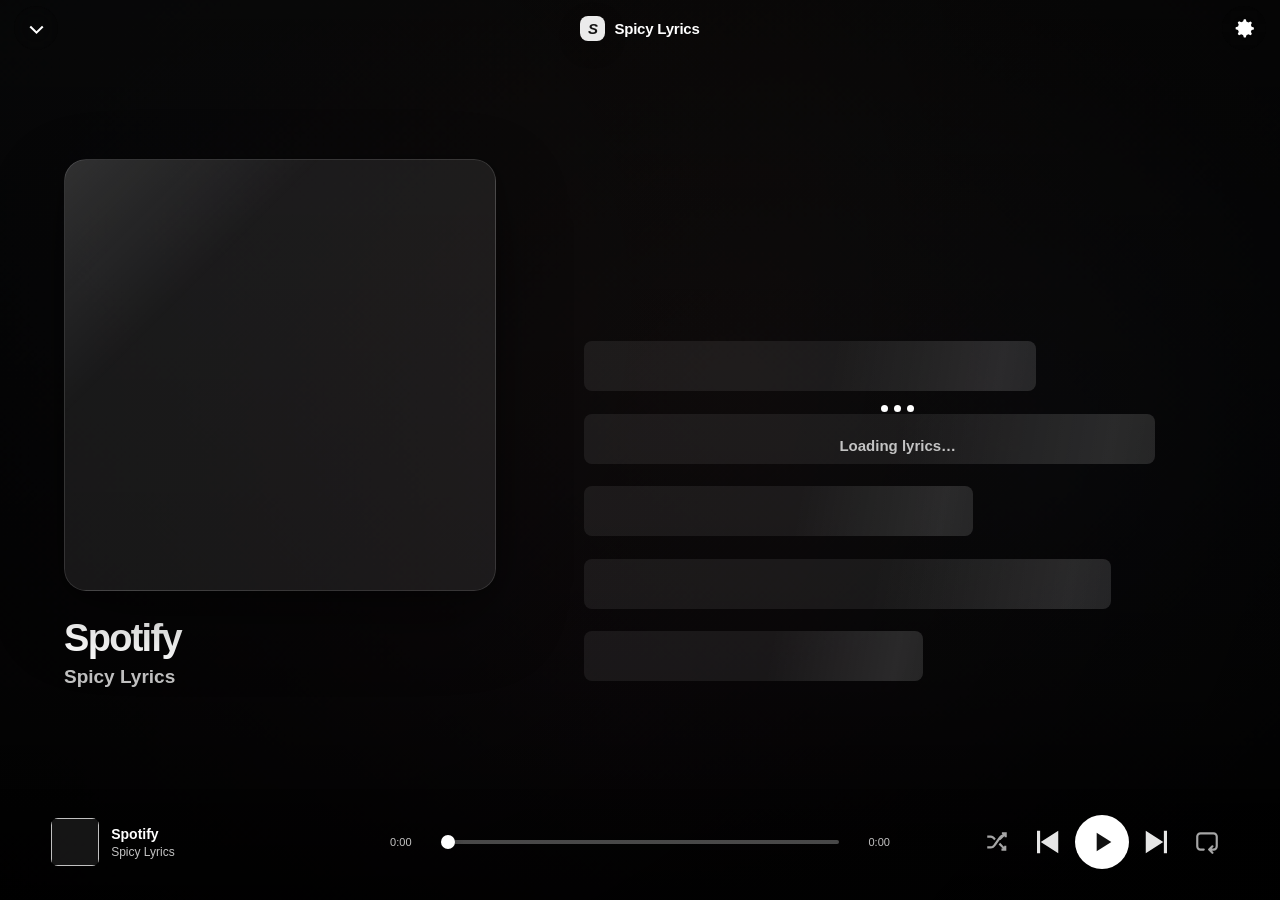
==== layout/Library/Application Support/EeveeSpotify.bundle/SpicyLyricsRenderer/index.html @ 8469f732 "Replace native lyric surfaces and repair Spicy presentation, shuffle and seeking" ====
<!doctype html>
<html lang="en">
<head>
  <meta charset="utf-8">
  <meta name="viewport" content="width=device-width, initial-scale=1, viewport-fit=cover">
  <meta name="color-scheme" content="dark">
  <title>Spicy Lyrics</title>
  <link rel="stylesheet" href="styles.css?v=5">
</head>
<body>
  <canvas id="ambient-canvas" aria-hidden="true"></canvas>
  <div id="artwork-backdrop" aria-hidden="true"></div>
  <div class="contrast-veil" aria-hidden="true"></div>

  <main id="app" aria-busy="true">
    <header class="topbar">
      <button id="close-button" class="icon-button" type="button" aria-label="Close lyrics">
        <svg viewBox="0 0 24 24" aria-hidden="true"><path d="m6.7 9.3 5.3 5.3 5.3-5.3 1.4 1.4L12 17.4l-6.7-6.7z"/></svg>
      </button>
      <div class="brand">
        <span class="brand-mark" aria-hidden="true">S</span>
        <span>Spicy Lyrics</span>
      </div>
      <button id="settings-button" class="icon-button" type="button" aria-label="Lyrics settings" aria-expanded="false">
        <svg viewBox="0 0 24 24" aria-hidden="true"><path d="M12 8.2a3.8 3.8 0 1 0 0 7.6 3.8 3.8 0 0 0 0-7.6Zm9 4.7v-1.8l-2.2-.8a7.3 7.3 0 0 0-.7-1.7l1-2.1-1.3-1.3-2.1 1a7.3 7.3 0 0 0-1.7-.7L13.2 3h-1.8l-.8 2.3a7.3 7.3 0 0 0-1.7.7l-2.1-1-1.3 1.3 1 2.1a7.3 7.3 0 0 0-.7 1.7l-2.3.8v1.8l2.3.8c.2.6.4 1.2.7 1.7l-1 2.1 1.3 1.3 2.1-1c.5.3 1.1.5 1.7.7l.8 2.3h1.8l.8-2.3c.6-.2 1.2-.4 1.7-.7l2.1 1 1.3-1.3-1-2.1c.3-.5.5-1.1.7-1.7z"/></svg>
      </button>
    </header>

    <section class="stage" aria-label="Now playing lyrics">
      <aside class="media-pane">
        <div class="cover-shell">
          <img id="cover" alt="" draggable="false">
          <div class="cover-shine" aria-hidden="true"></div>
        </div>
        <div class="media-copy">
          <h1 id="title">Spotify</h1>
          <p id="artist">Spicy Lyrics</p>
          <p id="album"></p>
        </div>
      </aside>

      <section class="lyrics-pane" aria-label="Lyrics">
        <div id="lyrics-scroller" tabindex="0">
          <div id="lyrics" aria-live="off"></div>
        </div>
        <button id="resume-scroll" class="resume-scroll" type="button" hidden>
          <svg viewBox="0 0 24 24" aria-hidden="true"><path d="m12 5 6 6h-4v7h-4v-7H6z"/></svg>
          Follow lyrics
        </button>
        <div id="lyrics-state" class="lyrics-state" role="status">
          <div class="loader" aria-hidden="true"><i></i><i></i><i></i></div>
          <p>Loading lyrics…</p>
        </div>
      </section>
    </section>

    <footer class="player-bar">
      <div class="mini-track">
        <img id="mini-cover" alt="" draggable="false">
        <div><strong id="mini-title">Spotify</strong><span id="mini-artist">Spicy Lyrics</span></div>
      </div>

      <div class="timeline">
        <span id="elapsed" aria-hidden="true">0:00</span>
        <input id="seek" type="range" min="0" max="1" value="0" step="100" aria-label="Playback position">
        <span id="duration" aria-hidden="true">0:00</span>
      </div>

      <div class="transport" role="group" aria-label="Playback controls">
        <button id="shuffle-button" class="transport-button state-button" type="button" aria-label="Turn shuffle on" aria-pressed="false">
          <svg class="smart-shuffle-mark" viewBox="0 0 16 16" aria-hidden="true"><path d="M8 0c1.1 5 3 6.9 8 8-5 1.1-6.9 3-8 8C6.9 11 5 9.1 0 8 5 6.9 6.9 5 8 0z"/></svg>
          <svg viewBox="0 0 24 24" aria-hidden="true"><path d="M16.5 3H21v4.5h-2V6.4l-3.8 3.8-1.4-1.4L17.6 5H16.5zM3 6h3.1c2.2 0 3.6 1.3 4.8 3l-1.5 1.4C8.3 8.8 7.5 8 6.1 8H3zm15.6 10.6v-1.1h2V20h-4.5v-2h1.2l-3.8-3.8 1.4-1.4zM3 16h3.1c1.4 0 2.2-.8 3.3-2.4l4.4-6.2C15 5.7 16.3 5 18.2 5v2c-1.2 0-1.9.4-2.8 1.7L11 14.9C9.7 16.7 8.3 18 6.1 18H3z"/></svg>
        </button>
        <button id="previous-button" class="transport-button" type="button" aria-label="Previous track">
          <svg viewBox="0 0 24 24" aria-hidden="true"><path d="M4 3h2.5v18H4zm3 9L21 3v18z"/></svg>
        </button>
        <button id="play-button" class="play-button" type="button" aria-label="Play">
          <svg class="play-icon" viewBox="0 0 24 24" aria-hidden="true"><path d="m8 5 11 7-11 7z"/></svg>
          <svg class="pause-icon" viewBox="0 0 24 24" aria-hidden="true"><path d="M7 5h4v14H7zm6 0h4v14h-4z"/></svg>
        </button>
        <button id="next-button" class="transport-button" type="button" aria-label="Next track">
          <svg viewBox="0 0 24 24" aria-hidden="true"><path d="M3 3l14 9-14 9zm14.5 0H20v18h-2.5z"/></svg>
        </button>
        <button id="repeat-button" class="transport-button state-button" type="button" aria-label="Turn repeat on" aria-pressed="false" data-mode="off">
          <svg viewBox="0 0 24 24" aria-hidden="true"><path d="M9 19H6a3 3 0 0 1-3-3V7a3 3 0 0 1 3-3h12a3 3 0 0 1 3 3v9a3 3 0 0 1-3 3h-4m3-3-3 3 3 3" fill="none" stroke="currentColor" stroke-width="2" stroke-linecap="round" stroke-linejoin="round"/></svg>
          <span class="repeat-one" aria-hidden="true">1</span>
        </button>
      </div>
    </footer>
  </main>

  <div id="settings-scrim" class="settings-scrim" hidden></div>
  <section id="settings-sheet" class="settings-sheet" role="dialog" aria-modal="true" aria-labelledby="settings-title" hidden>
    <div class="sheet-handle" aria-hidden="true"></div>
    <div class="sheet-header">
      <h2 id="settings-title">Lyrics</h2>
      <button id="settings-close" class="icon-button" type="button" aria-label="Close settings">
        <svg viewBox="0 0 24 24" aria-hidden="true"><path d="m6.3 4.9 12.8 12.8-1.4 1.4L4.9 6.3zm11.4 0 1.4 1.4L6.3 19.1l-1.4-1.4z"/></svg>
      </button>
    </div>
    <label class="setting-row"><span><strong>Romanized lyrics</strong><small>Use transliterated text when available</small></span><input id="romanized-toggle" type="checkbox"></label>
    <label class="setting-row"><span><strong>Translations</strong><small>Show translated lines below lyrics</small></span><input id="translation-toggle" type="checkbox" checked></label>
    <label class="setting-row"><span><strong>Dynamic background</strong><small>Animate colors sampled from the cover</small></span><input id="background-toggle" type="checkbox" checked></label>
    <label class="setting-range"><span><strong>Lyric size</strong><output id="font-output">100%</output></span><input id="font-size" type="range" min="82" max="126" value="100" step="2" aria-label="Lyric size"></label>
    <label class="setting-range"><span><strong>Playback offset</strong><output id="offset-output">0 ms</output></span><small>Positive values delay lyrics; negative values show them earlier.</small><input id="playback-offset" type="range" min="-5000" max="5000" value="0" step="10" aria-label="Playback offset in milliseconds"></label>
    <p class="provider-note">Lyrics provided by Spicy Lyrics</p>
  </section>

  <script src="renderer-model.js?v=5"></script>
  <script src="renderer.js?v=5"></script>
</body>
</html>
---- layout/Library/Application Support/EeveeSpotify.bundle/SpicyLyricsRenderer/styles.css ----
:root {
  color-scheme: dark;
  --safe-top: env(safe-area-inset-top, 0px);
  --safe-right: env(safe-area-inset-right, 0px);
  --safe-bottom: env(safe-area-inset-bottom, 0px);
  --safe-left: env(safe-area-inset-left, 0px);
  --text: #fff;
  --muted: rgba(255,255,255,.76);
  --dim: #b0b0b0;
  --surface: rgba(18,18,18,.54);
  --surface-strong: rgba(18,18,18,.88);
  --accent: #fff;
  --lyric-scale: 1;
  --ease-spring: cubic-bezier(.18,.88,.24,1.12);
  font-family: "Spotify Mix", "Circular Std", -apple-system, BlinkMacSystemFont, "Segoe UI", sans-serif;
  background: #080808;
  -webkit-text-size-adjust: 100%;
}

* { box-sizing: border-box; }
[hidden] { display: none !important; }
html, body { width: 100%; height: 100%; margin: 0; overflow: hidden; background: #080808; color: var(--text); }
#app { min-width: 0; max-width: 100%; grid-template-columns: minmax(0, 1fr); }
.stage, .lyrics-pane, #lyrics-scroller, #lyrics { min-width: 0; max-width: 100%; }
body { -webkit-font-smoothing: antialiased; touch-action: manipulation; }
button, input { font: inherit; }
button { -webkit-tap-highlight-color: transparent; }

#ambient-canvas, #artwork-backdrop, .contrast-veil {
  position: fixed;
  inset: 0;
  width: 100%;
  height: 100%;
  pointer-events: none;
}
#ambient-canvas { z-index: 0; transform: scale(1.08); transition: opacity .7s ease; }
#artwork-backdrop {
  z-index: 0;
  background-size: cover;
  background-position: center;
  filter: blur(58px) saturate(1.35);
  opacity: .24;
  transform: scale(1.22);
  transition: background-image .65s ease, opacity .4s ease;
}
.contrast-veil {
  z-index: 1;
  background:
    radial-gradient(circle at 22% 34%, transparent 0 18%, rgba(0,0,0,.14) 52%, rgba(0,0,0,.36) 100%),
    linear-gradient(180deg, rgba(0,0,0,.16), rgba(0,0,0,.36) 72%, rgba(0,0,0,.72)),
    rgba(0,0,0,.62);
}

#app {
  position: relative;
  z-index: 2;
  width: 100%;
  height: 100%;
  display: grid;
  grid-template-rows: calc(56px + var(--safe-top)) minmax(0, 1fr) calc(112px + var(--safe-bottom));
  opacity: 1;
  transition: opacity .25s ease;
}

.topbar {
  padding: var(--safe-top) max(14px, var(--safe-right)) 0 max(14px, var(--safe-left));
  display: grid;
  grid-template-columns: 48px 1fr 48px;
  align-items: center;
  min-height: 56px;
}
.brand { justify-self: center; display: flex; align-items: center; gap: 9px; font-size: 15px; font-weight: 750; letter-spacing: -.015em; }
.brand-mark { display: grid; place-items: center; width: 25px; height: 25px; border-radius: 8px; background: rgba(255,255,255,.92); color: #141414; font-size: 15px; font-style: italic; font-weight: 900; box-shadow: 0 7px 22px rgba(0,0,0,.22); }
.icon-button, .transport-button, .play-button {
  border: 0;
  color: #fff;
  display: grid;
  place-items: center;
  cursor: pointer;
}
.icon-button { width: 44px; height: 44px; border-radius: 50%; background: rgba(8,8,8,.26); backdrop-filter: blur(16px); }
.icon-button:active, .transport-button:active { transform: scale(.92); }
.icon-button svg { width: 25px; height: 25px; fill: currentColor; }
#settings-button { justify-self: end; }

.stage { min-height: 0; display: grid; grid-template-columns: minmax(220px, .83fr) minmax(300px, 1.17fr); gap: clamp(32px, 5vw, 84px); padding: clamp(10px, 2.7vh, 30px) max(calc(var(--safe-right) + 30px), 5vw) clamp(12px, 2vh, 24px) max(calc(var(--safe-left) + 30px), 5vw); }
.media-pane { min-width: 0; align-self: center; display: flex; flex-direction: column; gap: clamp(18px, 3vh, 28px); }
.cover-shell { position: relative; width: min(100%, 48vh); aspect-ratio: 1; overflow: hidden; border-radius: clamp(12px, 2.2vw, 22px); box-shadow: 0 28px 70px rgba(0,0,0,.38), 0 3px 18px rgba(0,0,0,.24); background: rgba(255,255,255,.08); isolation: isolate; }
#cover { width: 100%; height: 100%; object-fit: cover; display: block; opacity: 0; transition: opacity .5s ease, transform 1s var(--ease-spring); }
#cover.ready { opacity: 1; }
.cover-shell:active #cover { transform: scale(.985); }
.cover-shine { position: absolute; inset: 0; z-index: 1; border: 1px solid rgba(255,255,255,.12); border-radius: inherit; background: linear-gradient(135deg, rgba(255,255,255,.1), transparent 30%); }
.media-copy { min-width: 0; }
.media-copy h1 { margin: 0; font-size: clamp(23px, 3vw, 38px); line-height: 1.08; letter-spacing: -.045em; white-space: nowrap; overflow: hidden; text-overflow: ellipsis; }
.media-copy p { margin: 7px 0 0; color: var(--muted); font-size: clamp(15px, 1.5vw, 19px); font-weight: 650; white-space: nowrap; overflow: hidden; text-overflow: ellipsis; }
.media-copy #album { color: var(--muted); margin-top: 4px; font-size: clamp(13px, 1.25vw, 16px); }

.lyrics-pane { position: relative; min-width: 0; min-height: 0; overflow: hidden; -webkit-mask-image: linear-gradient(transparent 0, #000 9%, #000 88%, transparent 100%); mask-image: linear-gradient(transparent 0, #000 9%, #000 88%, transparent 100%); }
#lyrics-scroller { width: 100%; height: 100%; overflow-x: hidden; overflow-y: auto; overscroll-behavior: contain; scrollbar-width: none; padding: 41% 4px 44%; outline: none; scroll-behavior: smooth; }
#lyrics-scroller::-webkit-scrollbar { display: none; }
#lyrics { display: flex; flex-direction: column; gap: clamp(17px, 2.5vh, 30px); }
.lyric-line {
  position: relative;
  width: 100%;
  min-width: 0;
  max-width: 100%;
  flex-shrink: 0;
  overflow-wrap: anywhere;
  white-space: normal;
  min-height: 44px;
  border: 0;
  padding: 3px 2px;
  margin: 0;
  color: var(--dim);
  background: transparent;
  text-align: left;
  font-size: calc(clamp(31px, 4vw, 53px) * var(--lyric-scale));
  line-height: 1.08;
  letter-spacing: -.042em;
  font-weight: 780;
  transform-origin: left center;
  transform: scale(.94) translateY(0);
  opacity: 1;
  transition: opacity .34s ease, transform .55s var(--ease-spring), filter .35s ease;
  cursor: pointer;
  -webkit-tap-highlight-color: transparent;
}
.lyric-line.opposite { text-align: right; transform-origin: right center; }
.lyric-line.rtl { direction: rtl; }
.lyric-line.not-sung, .lyric-line.sung { opacity: 1; }
.lyric-line.sung .token::after { opacity: 0; }
.lyric-line.static { color: rgba(255,255,255,.86); opacity: .82; cursor: default; transform: none; }
.lyric-line.active { opacity: 1; transform: scale(1) translateY(-1px); filter: drop-shadow(0 5px 16px rgba(0,0,0,.18)); }
.lyric-line:active { transform: scale(.975); }
.line-text { display: block; min-width: 0; max-width: 100%; transition: color .18s ease, text-shadow .18s ease; }
.lyric-line.line-timed.active { color: var(--text); -webkit-text-fill-color: var(--text); transform: scale(1) translateY(-1px); }
.lyric-line.line-timed.active > .line-text { color: var(--text); -webkit-text-fill-color: var(--text); text-shadow: 0 0 10px rgba(255,255,255,.14); }
.word-group { display: inline-flex; white-space: nowrap; align-items: baseline; }
.word-group.breakable { display: inline; white-space: normal; }
.word-group.breakable .token { max-width: 100%; white-space: normal; overflow-wrap: anywhere; }
.token { position: relative; display: inline-block; color: var(--dim); --fill: 0%; --pulse: 0; transform: translateY(calc(var(--pulse) * -2px)); transform-origin: center bottom; transition: transform .1s linear; }
.token::after { content: attr(data-text); position: absolute; inset: 0; width: 100%; color: #fff; clip-path: inset(0 calc(100% - var(--fill)) 0 0); text-shadow: 0 0 calc(2px + var(--pulse) * 13px) rgba(255,255,255,calc(.1 + var(--pulse) * .34)); }
.rtl .token::after { clip-path: inset(0 0 0 calc(100% - var(--fill))); }
.line-translation { display: block; margin-top: .38em; font-size: .46em; line-height: 1.22; letter-spacing: -.012em; color: var(--muted); font-weight: 630; }
.lyric-line.background { font-size: calc(clamp(21px, 2.8vw, 36px) * var(--lyric-scale)); font-style: italic; opacity: 1; margin-top: -10px; }
.lyric-line.background.active { opacity: 1; }
.lyric-line.interlude { min-height: 62px; display: flex; align-items: center; gap: .2em; cursor: default; }
.lyric-line.interlude .dot { width: .2em; height: .2em; min-width: 8px; min-height: 8px; border-radius: 50%; background: rgba(255,255,255,.3); transform: scale(calc(.78 + var(--fill-number, 0) * .68)); opacity: calc(.34 + var(--fill-number, 0) * .66); box-shadow: 0 0 calc(var(--fill-number, 0) * 16px) rgba(255,255,255,.5); }

.lyrics-state { position: absolute; inset: 0; display: grid; place-content: center; justify-items: center; gap: 12px; color: rgba(255,255,255,.74); font-size: 15px; font-weight: 650; text-align: center; }
.lyrics-state p { margin: 0; max-width: 250px; line-height: 1.4; }
.retry-button { min-height: 44px; padding: 0 18px; border: 1px solid rgba(255,255,255,.18); border-radius: 999px; background: rgba(255,255,255,.12); color: #fff; font-size: 13px; font-weight: 750; }
.skeleton-line { height: clamp(32px, 4vw, 50px); border-radius: 8px; background: linear-gradient(100deg, rgba(255,255,255,.07) 25%, rgba(255,255,255,.14) 42%, rgba(255,255,255,.07) 60%); background-size: 220% 100%; animation: shimmer 1.5s ease-in-out infinite; }
@keyframes shimmer { from { background-position: 110% 0; } to { background-position: -110% 0; } }
.loader { display: flex; align-items: center; height: 28px; gap: 6px; }
.loader i { display: block; width: 7px; height: 7px; border-radius: 50%; background: #fff; animation: loader 1.05s ease-in-out infinite; }
.loader i:nth-child(2) { animation-delay: .12s; }
.loader i:nth-child(3) { animation-delay: .24s; }
@keyframes loader { 0%, 70%, 100% { transform: translateY(0); opacity: .3; } 35% { transform: translateY(-7px); opacity: 1; } }
.resume-scroll { position: absolute; left: 50%; bottom: 22px; transform: translateX(-50%); min-height: 44px; border: 1px solid rgba(255,255,255,.15); border-radius: 999px; background: rgba(18,18,18,.78); color: #fff; padding: 0 17px; display: flex; align-items: center; gap: 8px; font-size: 13px; font-weight: 750; backdrop-filter: blur(18px); box-shadow: 0 8px 28px rgba(0,0,0,.24); }
.resume-scroll svg { width: 18px; fill: currentColor; }

.player-bar { min-width: 0; display: grid; grid-template-columns: minmax(0, 1fr) minmax(220px, 1.65fr) minmax(0, 1fr); align-items: center; gap: clamp(16px, 3vw, 36px); padding: 12px max(calc(var(--safe-right) + 24px), 4vw) max(calc(var(--safe-bottom) + 12px), 16px) max(calc(var(--safe-left) + 24px), 4vw); background: linear-gradient(180deg, transparent, rgba(0,0,0,.22)); }
.mini-track { min-width: 0; display: flex; align-items: center; gap: 12px; }
#mini-cover { width: 48px; height: 48px; border-radius: 7px; object-fit: cover; background: rgba(255,255,255,.08); }
.mini-track div { min-width: 0; display: flex; flex-direction: column; gap: 3px; }
.mini-track strong, .mini-track span { white-space: nowrap; overflow: hidden; text-overflow: ellipsis; }
.mini-track strong { font-size: 14px; }
.mini-track span { color: var(--muted); font-size: 12px; }
.timeline { min-width: 0; display: grid; grid-template-columns: 42px minmax(0,1fr) 42px; align-items: center; gap: 9px; color: var(--muted); font-size: 11px; font-variant-numeric: tabular-nums; }
.timeline span:last-child { text-align: right; }
#seek { --seek-progress: 0%; appearance: none; -webkit-appearance: none; width: 100%; height: 44px; margin: 0; background: transparent; cursor: pointer; }
#seek::-webkit-slider-runnable-track { height: 4px; border-radius: 4px; background: linear-gradient(90deg, #fff 0 var(--seek-progress), rgba(255,255,255,.28) var(--seek-progress) 100%); }
#seek::-webkit-slider-thumb { appearance: none; -webkit-appearance: none; width: 14px; height: 14px; margin-top: -5px; border: 0; border-radius: 50%; background: #fff; box-shadow: 0 2px 8px rgba(0,0,0,.28); }
.transport { justify-self: end; display: flex; align-items: center; gap: 6px; }
.transport-button { width: 44px; height: 44px; background: transparent; border-radius: 50%; opacity: .9; }
.transport-button svg { width: 26px; height: 26px; fill: currentColor; }
.transport-button:not(.state-button) svg { width: 30px; height: 30px; }
.transport-button.state-button { position: relative; color: rgba(255,255,255,.72); }
.transport-button.state-button.active { color: #1ed760; opacity: 1; }
.transport-button.state-button.active::after { content: ""; position: absolute; bottom: 0; left: calc(50% - 2px); width: 4px; height: 4px; background: currentColor; border-radius: 50%; }
.transport-button svg.smart-shuffle-mark { display: none; position: absolute; top: 0; left: 1px; width: 13px; height: 13px; }
#shuffle-button[data-mode="smart"] .smart-shuffle-mark { display: block; }
.transport-button:disabled { opacity: .28; pointer-events: none; }
.repeat-one { display: none; position: absolute; inset: 0; place-items: center; padding-top: 1px; font-size: 8px; font-weight: 900; color: currentColor; }
#repeat-button[data-mode="track"] .repeat-one { display: grid; }
#repeat-button[data-mode="track"] svg { opacity: .82; }
.play-button { position: relative; width: 54px; height: 54px; border-radius: 50%; background: #fff; color: #111; box-shadow: 0 7px 22px rgba(0,0,0,.28); }
.play-button:active { transform: scale(.93); }
.play-button:disabled { opacity: .42; pointer-events: none; }
.play-button svg { position: absolute; width: 32px; height: 32px; fill: currentColor; }
.pause-icon { display: none; }
.is-playing .play-icon { display: none; }
.is-playing .pause-icon { display: block; }
button.pending { opacity: .55; pointer-events: none; }
button:focus-visible, input:focus-visible { outline: 2px solid #fff; outline-offset: 3px; }

.settings-scrim { position: fixed; z-index: 8; inset: 0; background: rgba(0,0,0,.48); backdrop-filter: blur(5px); animation: fade-in .2s ease; }
.settings-sheet { position: fixed; z-index: 9; right: max(14px, var(--safe-right)); top: calc(var(--safe-top) + 60px); width: min(370px, calc(100vw - var(--safe-left) - var(--safe-right) - 28px)); max-height: calc(100vh - var(--safe-top) - var(--safe-bottom) - 72px); overflow-y: auto; overscroll-behavior: contain; padding: 8px 18px calc(20px + var(--safe-bottom)); border: 1px solid rgba(255,255,255,.11); border-radius: 22px; background: rgba(20,20,20,.9); box-shadow: 0 24px 80px rgba(0,0,0,.5); backdrop-filter: blur(34px) saturate(1.25); animation: sheet-in .32s var(--ease-spring); }
.sheet-handle { display: none; width: 38px; height: 4px; margin: 2px auto 6px; border-radius: 4px; background: rgba(255,255,255,.25); }
.sheet-header { display: flex; align-items: center; justify-content: space-between; min-height: 58px; }
.sheet-header h2 { margin: 0; font-size: 22px; letter-spacing: -.035em; }
.sheet-header .icon-button { background: rgba(255,255,255,.08); }
.setting-row { min-height: 68px; display: flex; align-items: center; justify-content: space-between; gap: 22px; border-top: 1px solid rgba(255,255,255,.09); }
.setting-row span { display: flex; flex-direction: column; gap: 3px; }
.setting-row strong, .setting-range strong { font-size: 14px; }
.setting-row small { color: var(--muted); font-size: 11px; line-height: 1.25; }
.setting-row input { appearance: none; -webkit-appearance: none; flex: 0 0 auto; width: 48px; height: 28px; border-radius: 999px; background: rgba(255,255,255,.18); padding: 2px; transition: background .2s; }
.setting-row input::after { content: ""; display: block; width: 24px; height: 24px; border-radius: 50%; background: #fff; box-shadow: 0 2px 6px rgba(0,0,0,.3); transition: transform .25s var(--ease-spring); }
.setting-row input:checked { background: #1ed760; }
.setting-row input:checked::after { transform: translateX(20px); }
.setting-range { display: block; padding: 17px 0 12px; border-top: 1px solid rgba(255,255,255,.09); }
.setting-range span { display: flex; justify-content: space-between; margin-bottom: 9px; }
.setting-range output { color: var(--muted); font-size: 12px; }
.setting-range small { display: block; margin: -3px 0 10px; color: var(--muted); font-size: 11px; line-height: 1.3; }
.setting-range input { width: 100%; min-height: 44px; accent-color: #fff; }
.provider-note { margin: 14px 0 2px; color: var(--muted); font-size: 11px; }
@keyframes fade-in { from { opacity: 0; } }
@keyframes sheet-in { from { opacity: 0; transform: translateY(-8px) scale(.97); } }

@media (max-width: 720px) and (orientation: portrait) {
  #app { grid-template-rows: calc(54px + var(--safe-top)) minmax(0,1fr) calc(136px + var(--safe-bottom)); }
  .brand { font-size: 14px; }
  .stage { display: block; padding: 0 max(calc(var(--safe-right) + 20px), 22px) 0 max(calc(var(--safe-left) + 20px), 22px); }
  .media-pane { height: 66px; display: grid; grid-template-columns: 52px minmax(0,1fr); gap: 12px; align-items: center; }
  .cover-shell { width: 52px; border-radius: 8px; }
  .cover-shine { border-radius: 8px; }
  .media-copy h1 { font-size: 17px; letter-spacing: -.025em; }
  .media-copy p { margin-top: 3px; font-size: 13px; }
  .media-copy #album { display: none; }
  .lyrics-pane { height: calc(100% - 66px); margin: 0 -2px; }
  #lyrics-scroller { padding: 34% 14px 48%; }
  #lyrics { gap: 22px; }
  .lyric-line { font-size: calc(clamp(31px, 9.2vw, 44px) * var(--lyric-scale)); }
  .lyric-line.background { font-size: calc(clamp(22px, 6.8vw, 32px) * var(--lyric-scale)); }
  .player-bar { grid-template-columns: 1fr auto; grid-template-rows: 34px 68px; gap: 3px 12px; padding: 4px max(calc(var(--safe-right) + 20px), 22px) max(calc(var(--safe-bottom) + 7px), 10px) max(calc(var(--safe-left) + 20px), 22px); }
  .mini-track { display: none; }
  .timeline { grid-column: 1 / -1; grid-row: 1; }
  .transport { grid-column: 1 / -1; grid-row: 2; justify-self: center; justify-content: space-between; width: 100%; max-width: 400px; gap: 8px; }
  .play-button { width: 64px; height: 64px; box-shadow: none; }
  .settings-sheet { top: auto; right: 0; bottom: 0; width: 100%; max-height: calc(100vh - var(--safe-top) - 12px); border-radius: 24px 24px 0 0; padding-left: max(20px, var(--safe-left)); padding-right: max(20px, var(--safe-right)); }
  .sheet-handle { display: block; }
}

@media (max-height: 520px) and (orientation: landscape) {
  #app { grid-template-rows: calc(48px + var(--safe-top)) minmax(0,1fr) calc(82px + var(--safe-bottom)); }
  .topbar { min-height: 48px; }
  .stage { grid-template-columns: minmax(150px, .58fr) minmax(280px, 1.42fr); gap: 32px; padding-top: 4px; padding-bottom: 4px; }
  .cover-shell { width: min(100%, 30vh); max-width: 160px; }
  .media-pane { flex-direction: column; align-items: flex-start; gap: 10px; }
  .media-copy { flex: none; width: 100%; }
  .media-copy h1 { font-size: clamp(18px, 2.1vw, 25px); }
  .media-copy p { font-size: 13px; }
  .lyric-line { font-size: calc(clamp(26px, 3.7vw, 42px) * var(--lyric-scale)); }
  .lyrics-pane { -webkit-mask-image: linear-gradient(transparent 0, #000 12%, #000 86%, transparent 100%); mask-image: linear-gradient(transparent 0, #000 12%, #000 86%, transparent 100%); }
  #lyrics-scroller { padding-top: 26%; padding-bottom: 30%; }
  #lyrics { gap: 16px; }
  .player-bar { grid-template-columns: minmax(0,1fr) minmax(250px,1.8fr) auto; padding-top: 5px; }
  #mini-cover { width: 38px; height: 38px; }
  .play-button { width: 48px; height: 48px; }
}

@media (prefers-reduced-motion: reduce) {
  *, *::before, *::after { scroll-behavior: auto !important; animation-duration: .01ms !important; animation-iteration-count: 1 !important; transition-duration: .01ms !important; }
  #ambient-canvas { display: none; }
  #artwork-backdrop { opacity: .34; }
  .lyric-line, .lyric-line.active { transform: none; }
  .token { transform: none; }
}

.native-reduce-motion *, .native-reduce-motion *::before, .native-reduce-motion *::after {
  scroll-behavior: auto !important;
  animation-duration: .01ms !important;
  animation-iteration-count: 1 !important;
  transition-duration: .01ms !important;
}
.native-reduce-motion #ambient-canvas { display: none; }
.native-reduce-motion .lyric-line,
.native-reduce-motion .lyric-line.active,
.native-reduce-motion .token { transform: none; }

/* The native card and Canvas container keep their backgrounds, title, share
   and expand controls. These modes replace only the lyric-content bounds. */
html[data-surface="card"], html[data-surface="inline"],
html[data-surface="card"] body, html[data-surface="inline"] body { background: transparent; }
html:not([data-surface="fullscreen"]) #ambient-canvas,
html:not([data-surface="fullscreen"]) #artwork-backdrop,
html:not([data-surface="fullscreen"]) .contrast-veil,
html:not([data-surface="fullscreen"]) .topbar,
html:not([data-surface="fullscreen"]) .media-pane,
html:not([data-surface="fullscreen"]) .player-bar,
html:not([data-surface="fullscreen"]) #resume-scroll { display: none !important; }
html:not([data-surface="fullscreen"]) #app { display: block; }
html:not([data-surface="fullscreen"]) .stage { display: block; height: 100%; padding: 0; }
html:not([data-surface="fullscreen"]) .lyrics-pane { height: 100%; margin: 0; }
html:not([data-surface="fullscreen"]) .lyric-line { transform: none; filter: none; letter-spacing: -.025em; }
html:not([data-surface="fullscreen"]) .token { transform: none; }
html:not([data-surface="fullscreen"]) .token::after { text-shadow: none; }
html[data-surface="card"] { --dim: rgba(0,0,0,.78); }
html[data-surface="card"] #lyrics-scroller { padding: 28% 16px 60%; }
html[data-surface="card"] #lyrics { gap: 20px; }
html[data-surface="card"] .lyric-line { font-size: calc(clamp(20px, 7vw, 27px) * var(--lyric-scale)); line-height: 1.18; }
html[data-surface="card"] .lyric-line.sung, html[data-surface="card"] .lyric-line.sung .token { color: rgba(255,255,255,.75); }
html[data-surface="card"] .lyric-line.background { font-size: calc(18px * var(--lyric-scale)); }
html[data-surface="inline"] { --dim: rgba(255,255,255,.62); }
html[data-surface="inline"] .lyrics-pane { mask-image: none; -webkit-mask-image: none; }
html[data-surface="inline"] #lyrics-scroller { padding: 0; overflow: hidden; }
html[data-surface="inline"] #lyrics { height: 100%; gap: 0; justify-content: center; }
html[data-surface="inline"] .lyric-line { display: none; font-size: calc(clamp(17px, 5.3vw, 21px) * var(--lyric-scale)); line-height: 1.18; min-height: 0; padding: 0 1px; }
html[data-surface="inline"] .lyric-line.inline-visible { display: block; }
html[data-surface="inline"] .lyric-line.interlude.inline-visible { display: flex; }
html[data-surface="inline"] .line-translation { display: none; }
html[data-surface="inline"] .lyrics-state { font-size: 14px; gap: 2px; }
html[data-surface="inline"] .lyrics-state .loader { display: none; }
html[data-surface="inline"] .lyrics-state p { margin: 0; }

@media (prefers-contrast: more) {
  :root { --muted: rgba(255,255,255,.9); --dim: #ccc; }
  .icon-button, .settings-sheet { border: 1px solid rgba(255,255,255,.32); }
}
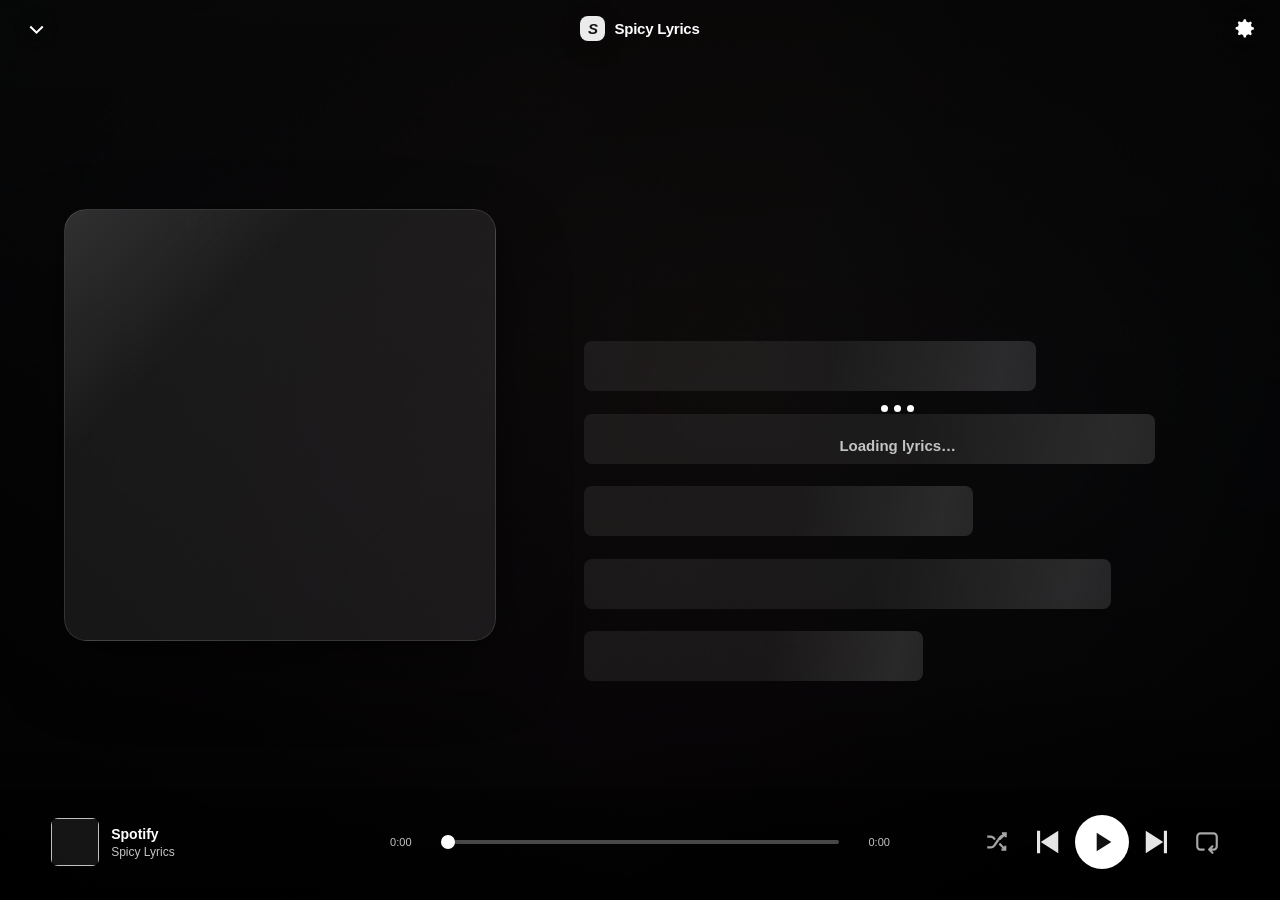
==== commit 3aeec3c0: "Own seek gestures and reproduce embedded transition failures" ====
--- a/layout/Library/Application Support/EeveeSpotify.bundle/SpicyLyricsRenderer/index.html
+++ b/layout/Library/Application Support/EeveeSpotify.bundle/SpicyLyricsRenderer/index.html
@@ -62,7 +62,7 @@
 
       <div class="timeline">
         <span id="elapsed" aria-hidden="true">0:00</span>
-        <input id="seek" type="range" min="0" max="1" value="0" step="100" aria-label="Playback position">
+        <div id="seek-control"><input id="seek" type="range" min="0" max="1" value="0" step="100" aria-label="Playback position"></div>
         <span id="duration" aria-hidden="true">0:00</span>
       </div>
 
--- a/layout/Library/Application Support/EeveeSpotify.bundle/SpicyLyricsRenderer/styles.css
+++ b/layout/Library/Application Support/EeveeSpotify.bundle/SpicyLyricsRenderer/styles.css
@@ -170,6 +170,9 @@
 .timeline { min-width: 0; display: grid; grid-template-columns: 42px minmax(0,1fr) 42px; align-items: center; gap: 9px; color: var(--muted); font-size: 11px; font-variant-numeric: tabular-nums; }
 .timeline span:last-child { text-align: right; }
 #seek { --seek-progress: 0%; appearance: none; -webkit-appearance: none; width: 100%; height: 44px; margin: 0; background: transparent; cursor: pointer; }
+#seek-control { height: 44px; min-width: 0; cursor: pointer; touch-action: none; }
+#seek-control, #seek { -webkit-tap-highlight-color: transparent; -webkit-touch-callout: none; -webkit-user-select: none; user-select: none; }
+#seek { display: block; pointer-events: none; }
 #seek::-webkit-slider-runnable-track { height: 4px; border-radius: 4px; background: linear-gradient(90deg, #fff 0 var(--seek-progress), rgba(255,255,255,.28) var(--seek-progress) 100%); }
 #seek::-webkit-slider-thumb { appearance: none; -webkit-appearance: none; width: 14px; height: 14px; margin-top: -5px; border: 0; border-radius: 50%; background: #fff; box-shadow: 0 2px 8px rgba(0,0,0,.28); }
 .transport { justify-self: end; display: flex; align-items: center; gap: 6px; }
@@ -233,7 +236,7 @@
   #lyrics { gap: 22px; }
   .lyric-line { font-size: calc(clamp(31px, 9.2vw, 44px) * var(--lyric-scale)); }
   .lyric-line.background { font-size: calc(clamp(22px, 6.8vw, 32px) * var(--lyric-scale)); }
-  .player-bar { grid-template-columns: 1fr auto; grid-template-rows: 34px 68px; gap: 3px 12px; padding: 4px max(calc(var(--safe-right) + 20px), 22px) max(calc(var(--safe-bottom) + 7px), 10px) max(calc(var(--safe-left) + 20px), 22px); }
+  .player-bar { grid-template-columns: 1fr auto; grid-template-rows: 44px 68px; gap: 3px 12px; padding: 4px max(calc(var(--safe-right) + 20px), 22px) max(calc(var(--safe-bottom) + 7px), 10px) max(calc(var(--safe-left) + 20px), 22px); }
   .mini-track { display: none; }
   .timeline { grid-column: 1 / -1; grid-row: 1; }
   .transport { grid-column: 1 / -1; grid-row: 2; justify-self: center; justify-content: space-between; width: 100%; max-width: 400px; gap: 8px; }
@@ -248,7 +251,7 @@
   .stage { grid-template-columns: minmax(150px, .58fr) minmax(280px, 1.42fr); gap: 32px; padding-top: 4px; padding-bottom: 4px; }
   .cover-shell { width: min(100%, 30vh); max-width: 160px; }
   .media-pane { flex-direction: column; align-items: flex-start; gap: 10px; }
-  .media-copy { flex: none; width: 100%; }
+  .media-copy { display: none; }
   .media-copy h1 { font-size: clamp(18px, 2.1vw, 25px); }
   .media-copy p { font-size: 13px; }
   .lyric-line { font-size: calc(clamp(26px, 3.7vw, 42px) * var(--lyric-scale)); }
@@ -266,6 +269,11 @@
   #artwork-backdrop { opacity: .34; }
   .lyric-line, .lyric-line.active { transform: none; }
   .token { transform: none; }
+}
+
+@media (orientation: landscape) {
+  .media-pane .media-copy { display: none; }
+  .mini-track { display: flex; }
 }
 
 .native-reduce-motion *, .native-reduce-motion *::before, .native-reduce-motion *::after {
@@ -294,21 +302,34 @@
 html:not([data-surface="fullscreen"]) .stage { display: block; height: 100%; padding: 0; }
 html:not([data-surface="fullscreen"]) .lyrics-pane { height: 100%; margin: 0; }
 html:not([data-surface="fullscreen"]) .lyric-line { transform: none; filter: none; letter-spacing: -.025em; }
+html:not([data-surface="fullscreen"]) .lyric-line.line-timed.active { transform: none; }
 html:not([data-surface="fullscreen"]) .token { transform: none; }
 html:not([data-surface="fullscreen"]) .token::after { text-shadow: none; }
 html[data-surface="card"] { --dim: rgba(0,0,0,.78); }
-html[data-surface="card"] #lyrics-scroller { padding: 28% 16px 60%; }
+html[data-surface="card"] #lyrics-scroller { padding: 28% 16px 60%; overflow-y: hidden; }
 html[data-surface="card"] #lyrics { gap: 20px; }
 html[data-surface="card"] .lyric-line { font-size: calc(clamp(20px, 7vw, 27px) * var(--lyric-scale)); line-height: 1.18; }
 html[data-surface="card"] .lyric-line.sung, html[data-surface="card"] .lyric-line.sung .token { color: rgba(255,255,255,.75); }
 html[data-surface="card"] .lyric-line.background { font-size: calc(18px * var(--lyric-scale)); }
 html[data-surface="inline"] { --dim: rgba(255,255,255,.62); }
 html[data-surface="inline"] .lyrics-pane { mask-image: none; -webkit-mask-image: none; }
-html[data-surface="inline"] #lyrics-scroller { padding: 0; overflow: hidden; }
+html[data-surface="inline"] #lyrics-scroller { padding: 3px 4px; overflow: hidden; }
 html[data-surface="inline"] #lyrics { height: 100%; gap: 0; justify-content: center; }
-html[data-surface="inline"] .lyric-line { display: none; font-size: calc(clamp(17px, 5.3vw, 21px) * var(--lyric-scale)); line-height: 1.18; min-height: 0; padding: 0 1px; }
-html[data-surface="inline"] .lyric-line.inline-visible { display: block; }
+html[data-surface="inline"] .lyric-line { display: none; font-size: calc(clamp(17px, 5.3vw, 21px) * var(--lyric-scale) * var(--inline-fit, 1)); line-height: 1.18; min-height: 0; padding: 0 1px; }
+html[data-surface="inline"] .lyric-line.inline-visible { display: flex; align-items: center; min-height: 0; max-height: 100%; }
+html[data-surface="inline"] .line-text { display: block; width: 100%; white-space: normal; overflow: visible; text-overflow: clip; }
+html[data-surface="inline"] .word-group,
+html[data-surface="inline"] .word-group.breakable { display: inline; white-space: normal; }
+html[data-surface="inline"] .word-group[hidden] { display: none; }
+/* Inline text participates in the parent's ellipsis. The same real --fill
+   timing paints each token without an absolute overlay escaping that clip. */
+html[data-surface="inline"] .token,
+html[data-surface="inline"] .word-group.breakable .token { display: inline; white-space: normal; background-image: linear-gradient(to right, #fff var(--fill), var(--dim) var(--fill)); background-clip: text; -webkit-background-clip: text; -webkit-text-fill-color: transparent; }
+html[data-surface="inline"] .rtl .token { background-image: linear-gradient(to left, #fff var(--fill), var(--dim) var(--fill)); }
+html[data-surface="inline"] .token::after { display: none; }
 html[data-surface="inline"] .lyric-line.interlude.inline-visible { display: flex; }
+html[data-surface="inline"] .lyric-line.interlude { padding-inline: 7px; min-height: min(24px, 100%); gap: 7px; }
+html[data-surface="inline"] .dot { flex-shrink: 0; }
 html[data-surface="inline"] .line-translation { display: none; }
 html[data-surface="inline"] .lyrics-state { font-size: 14px; gap: 2px; }
 html[data-surface="inline"] .lyrics-state .loader { display: none; }
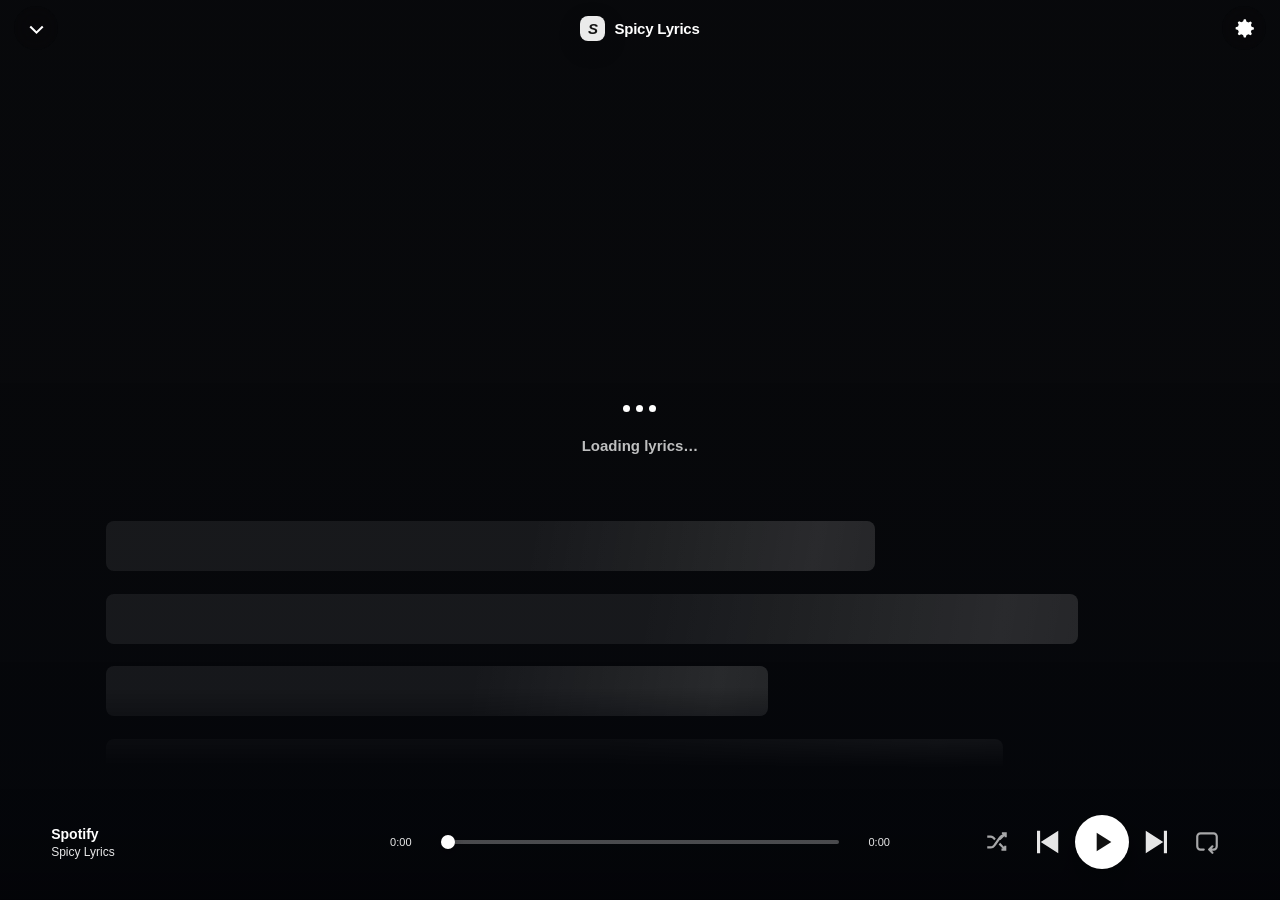
==== commit 957dc658: "Apply blurred-cover design and retain preview motion on unchanged lyrics refresh" ====
--- a/layout/Library/Application Support/EeveeSpotify.bundle/SpicyLyricsRenderer/index.html
+++ b/layout/Library/Application Support/EeveeSpotify.bundle/SpicyLyricsRenderer/index.html
@@ -8,7 +8,6 @@
   <link rel="stylesheet" href="styles.css?v=5">
 </head>
 <body>
-  <canvas id="ambient-canvas" aria-hidden="true"></canvas>
   <div id="artwork-backdrop" aria-hidden="true"></div>
   <div class="contrast-veil" aria-hidden="true"></div>
 
@@ -100,7 +99,7 @@
     </div>
     <label class="setting-row"><span><strong>Romanized lyrics</strong><small>Use transliterated text when available</small></span><input id="romanized-toggle" type="checkbox"></label>
     <label class="setting-row"><span><strong>Translations</strong><small>Show translated lines below lyrics</small></span><input id="translation-toggle" type="checkbox" checked></label>
-    <label class="setting-row"><span><strong>Dynamic background</strong><small>Animate colors sampled from the cover</small></span><input id="background-toggle" type="checkbox" checked></label>
+    <label class="setting-row"><span><strong>Dynamic background</strong><small>Slowly move the blurred cover art</small></span><input id="background-toggle" type="checkbox" checked></label>
     <label class="setting-range"><span><strong>Lyric size</strong><output id="font-output">100%</output></span><input id="font-size" type="range" min="82" max="126" value="100" step="2" aria-label="Lyric size"></label>
     <label class="setting-range"><span><strong>Playback offset</strong><output id="offset-output">0 ms</output></span><small>Positive values delay lyrics; negative values show them earlier.</small><input id="playback-offset" type="range" min="-5000" max="5000" value="0" step="10" aria-label="Playback offset in milliseconds"></label>
     <p class="provider-note">Lyrics provided by Spicy Lyrics</p>
--- a/layout/Library/Application Support/EeveeSpotify.bundle/SpicyLyricsRenderer/styles.css
+++ b/layout/Library/Application Support/EeveeSpotify.bundle/SpicyLyricsRenderer/styles.css
@@ -5,8 +5,8 @@
   --safe-bottom: env(safe-area-inset-bottom, 0px);
   --safe-left: env(safe-area-inset-left, 0px);
   --text: #fff;
-  --muted: rgba(255,255,255,.76);
-  --dim: #b0b0b0;
+  --muted: rgba(255,255,255,.9);
+  --dim: #c4c4c4;
   --surface: rgba(18,18,18,.54);
   --surface-strong: rgba(18,18,18,.88);
   --accent: #fff;
@@ -26,29 +26,32 @@
 button, input { font: inherit; }
 button { -webkit-tap-highlight-color: transparent; }
 
-#ambient-canvas, #artwork-backdrop, .contrast-veil {
+#artwork-backdrop, .contrast-veil {
   position: fixed;
   inset: 0;
   width: 100%;
   height: 100%;
   pointer-events: none;
 }
-#ambient-canvas { z-index: 0; transform: scale(1.08); transition: opacity .7s ease; }
 #artwork-backdrop {
   z-index: 0;
   background-size: cover;
   background-position: center;
-  filter: blur(58px) saturate(1.35);
-  opacity: .24;
-  transform: scale(1.22);
-  transition: background-image .65s ease, opacity .4s ease;
+  filter: blur(34px) saturate(1.18);
+  opacity: 1;
+  transform: scale(1.24);
+  animation: artwork-drift 24s ease-in-out infinite alternate;
+  animation-play-state: paused;
+}
+#artwork-backdrop.is-animated { animation-play-state: running; }
+@keyframes artwork-drift {
+  from { transform: scale(1.24) translate3d(-1%, 1%, 0); }
+  to { transform: scale(1.28) translate3d(1%, -1%, 0); }
 }
 .contrast-veil {
   z-index: 1;
-  background:
-    radial-gradient(circle at 22% 34%, transparent 0 18%, rgba(0,0,0,.14) 52%, rgba(0,0,0,.36) 100%),
-    linear-gradient(180deg, rgba(0,0,0,.16), rgba(0,0,0,.36) 72%, rgba(0,0,0,.72)),
-    rgba(0,0,0,.62);
+  background: linear-gradient(180deg, rgba(8,10,14,.5), rgba(8,10,14,.54) 48%, rgba(4,6,11,.85)),
+    rgba(5,7,12,.2);
 }
 
 #app {
@@ -173,6 +176,7 @@
 #seek-control { height: 44px; min-width: 0; cursor: pointer; touch-action: none; }
 #seek-control, #seek { -webkit-tap-highlight-color: transparent; -webkit-touch-callout: none; -webkit-user-select: none; user-select: none; }
 #seek { display: block; pointer-events: none; }
+#seek-control.pointer-input #seek { outline: none; }
 #seek::-webkit-slider-runnable-track { height: 4px; border-radius: 4px; background: linear-gradient(90deg, #fff 0 var(--seek-progress), rgba(255,255,255,.28) var(--seek-progress) 100%); }
 #seek::-webkit-slider-thumb { appearance: none; -webkit-appearance: none; width: 14px; height: 14px; margin-top: -5px; border: 0; border-radius: 50%; background: #fff; box-shadow: 0 2px 8px rgba(0,0,0,.28); }
 .transport { justify-self: end; display: flex; align-items: center; gap: 6px; }
@@ -265,13 +269,14 @@
 
 @media (prefers-reduced-motion: reduce) {
   *, *::before, *::after { scroll-behavior: auto !important; animation-duration: .01ms !important; animation-iteration-count: 1 !important; transition-duration: .01ms !important; }
-  #ambient-canvas { display: none; }
-  #artwork-backdrop { opacity: .34; }
+  #artwork-backdrop { animation: none; transform: scale(1.24); }
   .lyric-line, .lyric-line.active { transform: none; }
   .token { transform: none; }
 }
 
 @media (orientation: landscape) {
+  .media-pane, #mini-cover { display: none; }
+  .stage { grid-template-columns: minmax(0,1fr); gap: 0; padding-inline: max(calc(var(--safe-left) + 20px), 8vw) max(calc(var(--safe-right) + 20px), 8vw); }
   .media-pane .media-copy { display: none; }
   .mini-track { display: flex; }
 }
@@ -282,7 +287,7 @@
   animation-iteration-count: 1 !important;
   transition-duration: .01ms !important;
 }
-.native-reduce-motion #ambient-canvas { display: none; }
+.native-reduce-motion #artwork-backdrop { animation: none; transform: scale(1.24); }
 .native-reduce-motion .lyric-line,
 .native-reduce-motion .lyric-line.active,
 .native-reduce-motion .token { transform: none; }
@@ -291,7 +296,6 @@
    and expand controls. These modes replace only the lyric-content bounds. */
 html[data-surface="card"], html[data-surface="inline"],
 html[data-surface="card"] body, html[data-surface="inline"] body { background: transparent; }
-html:not([data-surface="fullscreen"]) #ambient-canvas,
 html:not([data-surface="fullscreen"]) #artwork-backdrop,
 html:not([data-surface="fullscreen"]) .contrast-veil,
 html:not([data-surface="fullscreen"]) .topbar,
@@ -309,6 +313,15 @@
 html[data-surface="card"] #lyrics-scroller { padding: 28% 16px 60%; overflow-y: hidden; }
 html[data-surface="card"] #lyrics { gap: 20px; }
 html[data-surface="card"] .lyric-line { font-size: calc(clamp(20px, 7vw, 27px) * var(--lyric-scale)); line-height: 1.18; }
+html[data-surface="card"] .lyric-line,
+html[data-surface="card"] .lyric-line.line-timed,
+html[data-surface="card"] .lyric-line.line-timed > .line-text,
+html[data-surface="inline"] .lyric-line.line-timed,
+html[data-surface="inline"] .lyric-line.line-timed > .line-text { -webkit-text-fill-color: currentColor; }
+html[data-surface="card"] .lyric-line,
+html[data-surface="card"] .token { transition: color .22s ease; }
+html[data-surface="card"] .lyric-line.line-timed > .line-text { color: inherit; transition: none; }
+html[data-surface="card"] .token::after { transition: opacity .22s ease; }
 html[data-surface="card"] .lyric-line.sung, html[data-surface="card"] .lyric-line.sung .token { color: rgba(255,255,255,.75); }
 html[data-surface="card"] .lyric-line.background { font-size: calc(18px * var(--lyric-scale)); }
 html[data-surface="inline"] { --dim: rgba(255,255,255,.62); }
@@ -317,6 +330,7 @@
 html[data-surface="inline"] #lyrics { height: 100%; gap: 0; justify-content: center; }
 html[data-surface="inline"] .lyric-line { display: none; font-size: calc(clamp(17px, 5.3vw, 21px) * var(--lyric-scale) * var(--inline-fit, 1)); line-height: 1.18; min-height: 0; padding: 0 1px; }
 html[data-surface="inline"] .lyric-line.inline-visible { display: flex; align-items: center; min-height: 0; max-height: 100%; }
+html[data-surface="inline"] .caption-outgoing { transition: none; }
 html[data-surface="inline"] .line-text { display: block; width: 100%; white-space: normal; overflow: visible; text-overflow: clip; }
 html[data-surface="inline"] .word-group,
 html[data-surface="inline"] .word-group.breakable { display: inline; white-space: normal; }
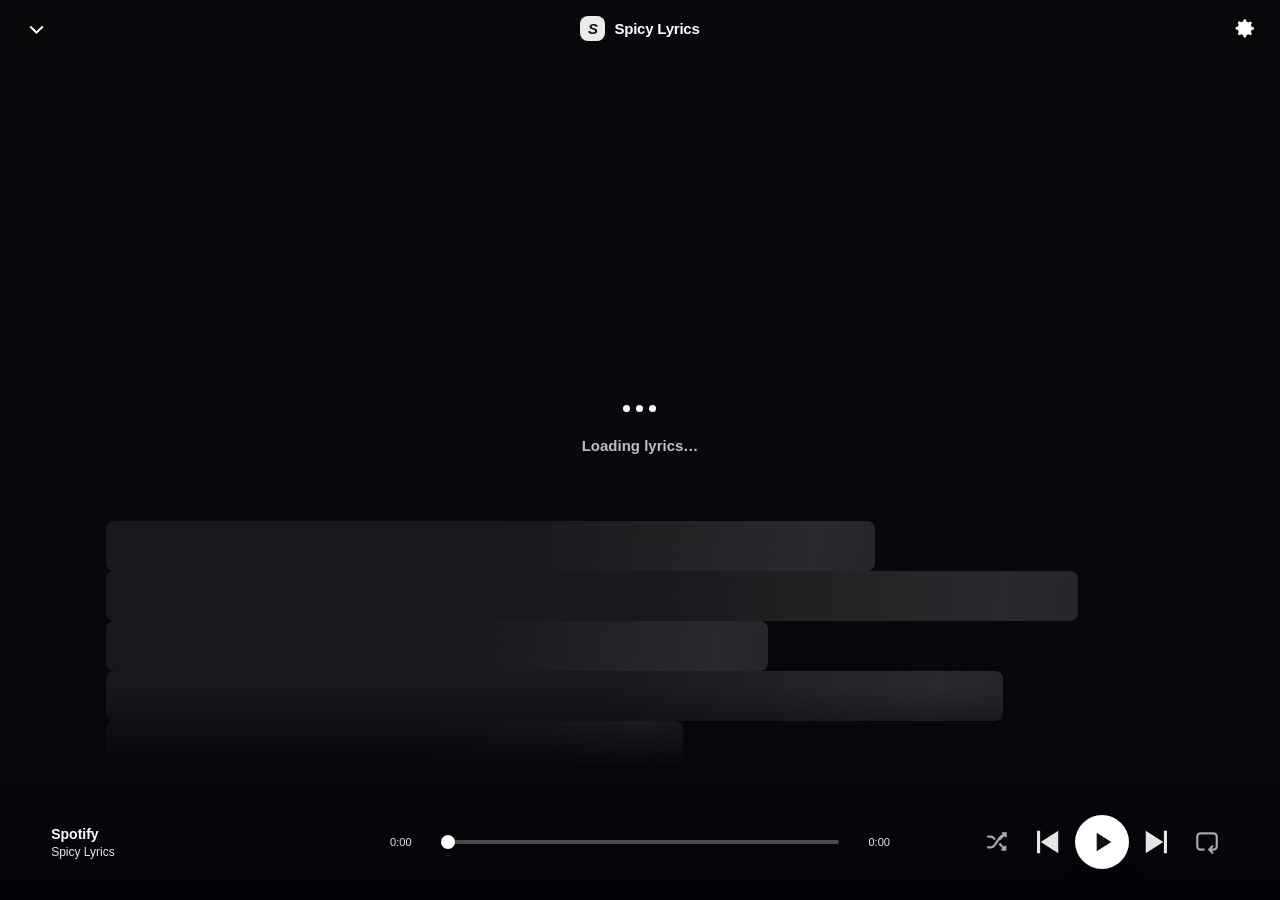
==== commit da92017b: "Port desktop lyric effects across mobile surfaces and stabilize shuffle state" ====
--- a/layout/Library/Application Support/EeveeSpotify.bundle/SpicyLyricsRenderer/index.html
+++ b/layout/Library/Application Support/EeveeSpotify.bundle/SpicyLyricsRenderer/index.html
@@ -106,6 +106,7 @@
   </section>
 
   <script src="renderer-model.js?v=5"></script>
+  <script src="renderer-effects.js?v=5"></script>
   <script src="renderer.js?v=5"></script>
 </body>
 </html>
--- a/layout/Library/Application Support/EeveeSpotify.bundle/SpicyLyricsRenderer/styles.css
+++ b/layout/Library/Application Support/EeveeSpotify.bundle/SpicyLyricsRenderer/styles.css
@@ -6,7 +6,7 @@
   --safe-left: env(safe-area-inset-left, 0px);
   --text: #fff;
   --muted: rgba(255,255,255,.9);
-  --dim: #c4c4c4;
+  --dim: #909090;
   --surface: rgba(18,18,18,.54);
   --surface-strong: rgba(18,18,18,.88);
   --accent: #fff;
@@ -35,9 +35,10 @@
 }
 #artwork-backdrop {
   z-index: 0;
+  background-color: #080808;
   background-size: cover;
   background-position: center;
-  filter: blur(34px) saturate(1.18);
+  filter: blur(6px) saturate(1.18);
   opacity: 1;
   transform: scale(1.24);
   animation: artwork-drift 24s ease-in-out infinite alternate;
@@ -50,7 +51,7 @@
 }
 .contrast-veil {
   z-index: 1;
-  background: linear-gradient(180deg, rgba(8,10,14,.5), rgba(8,10,14,.54) 48%, rgba(4,6,11,.85)),
+  background: linear-gradient(180deg, rgba(8,10,14,.62), rgba(8,10,14,.64) 48%, rgba(4,6,11,.78)),
     rgba(5,7,12,.2);
 }
 
@@ -101,7 +102,7 @@
 .lyrics-pane { position: relative; min-width: 0; min-height: 0; overflow: hidden; -webkit-mask-image: linear-gradient(transparent 0, #000 9%, #000 88%, transparent 100%); mask-image: linear-gradient(transparent 0, #000 9%, #000 88%, transparent 100%); }
 #lyrics-scroller { width: 100%; height: 100%; overflow-x: hidden; overflow-y: auto; overscroll-behavior: contain; scrollbar-width: none; padding: 41% 4px 44%; outline: none; scroll-behavior: smooth; }
 #lyrics-scroller::-webkit-scrollbar { display: none; }
-#lyrics { display: flex; flex-direction: column; gap: clamp(17px, 2.5vh, 30px); }
+#lyrics { display: flex; flex-direction: column; gap: 0; }
 .lyric-line {
   position: relative;
   width: 100%;
@@ -113,42 +114,91 @@
   min-height: 44px;
   border: 0;
   padding: 3px 2px;
-  margin: 0;
+  margin: 1% 0;
   color: var(--dim);
   background: transparent;
   text-align: left;
-  font-size: calc(clamp(31px, 4vw, 53px) * var(--lyric-scale));
-  line-height: 1.08;
-  letter-spacing: -.042em;
-  font-weight: 780;
+  --lead-font-size: calc(clamp(31px, 4vw, 53px) * var(--lyric-scale));
+  font-family: -apple-system, BlinkMacSystemFont, "Segoe UI", sans-serif;
+  font-size: var(--lead-font-size);
+  line-height: 1.1818181818;
+  letter-spacing: 0;
+  font-weight: 700;
   transform-origin: left center;
-  transform: scale(.94) translateY(0);
+  transform: none;
   opacity: 1;
-  transition: opacity .34s ease, transform .55s var(--ease-spring), filter .35s ease;
+  transition: opacity .2s cubic-bezier(.61,1,.88,1);
   cursor: pointer;
   -webkit-tap-highlight-color: transparent;
 }
 .lyric-line.opposite { text-align: right; transform-origin: right center; }
 .lyric-line.rtl { direction: rtl; }
-.lyric-line.not-sung, .lyric-line.sung { opacity: 1; }
-.lyric-line.sung .token::after { opacity: 0; }
-.lyric-line.static { color: rgba(255,255,255,.86); opacity: .82; cursor: default; transform: none; }
-.lyric-line.active { opacity: 1; transform: scale(1) translateY(-1px); filter: drop-shadow(0 5px 16px rgba(0,0,0,.18)); }
+.lyric-line.rtl:not(.opposite) { text-align: right; transform-origin: right center; }
+.lyric-line.rtl.opposite { text-align: left; transform-origin: left center; }
+.lyric-line.not-sung { opacity: .51; }
+.lyric-line.sung { opacity: .497; }
+.lyric-line.static { color: #fff; font-weight: 500; opacity: 1; cursor: default; transform: none; }
+.lyric-line.active { opacity: 1; }
 .lyric-line:active { transform: scale(.975); }
 .line-text { display: block; min-width: 0; max-width: 100%; transition: color .18s ease, text-shadow .18s ease; }
-.lyric-line.line-timed.active { color: var(--text); -webkit-text-fill-color: var(--text); transform: scale(1) translateY(-1px); }
-.lyric-line.line-timed.active > .line-text { color: var(--text); -webkit-text-fill-color: var(--text); text-shadow: 0 0 10px rgba(255,255,255,.14); }
+.lyric-line.line-timed { scale: 1; transition: scale .2s cubic-bezier(.37,0,.63,1), opacity .2s cubic-bezier(.37,0,.63,1); }
+.lyric-line.line-timed.active { scale: 1.05; }
+.lyric-line.line-timed.active > .line-text { --gradient-alpha: .85; }
 .word-group { display: inline-flex; white-space: nowrap; align-items: baseline; }
+.word-space { display: inline-block; width: .32ch; white-space: pre; }
 .word-group.breakable { display: inline; white-space: normal; }
 .word-group.breakable .token { max-width: 100%; white-space: normal; overflow-wrap: anywhere; }
-.token { position: relative; display: inline-block; color: var(--dim); --fill: 0%; --pulse: 0; transform: translateY(calc(var(--pulse) * -2px)); transform-origin: center bottom; transition: transform .1s linear; }
-.token::after { content: attr(data-text); position: absolute; inset: 0; width: 100%; color: #fff; clip-path: inset(0 calc(100% - var(--fill)) 0 0); text-shadow: 0 0 calc(2px + var(--pulse) * 13px) rgba(255,255,255,calc(.1 + var(--pulse) * .34)); }
-.rtl .token::after { clip-path: inset(0 0 0 calc(100% - var(--fill))); }
+.token, .letter { position: relative; display: inline-block; --fill: 0%; transform: translateY(calc(var(--effect-y, .01) * 1em)); scale: var(--effect-scale, .95); transform-origin: center center; }
+.token, .letter, .lyric-line.line-timed > .line-text, .dot { text-shadow: 0 0 var(--text-shadow-blur-radius, 4px) rgba(255,255,255,var(--text-shadow-opacity, 0)); }
+.token, .letter, .lyric-line.line-timed > .line-text {
+  --gradient-position: -20%;
+  --gradient-alpha: .85;
+  --gradient-alpha-end: .5;
+  --gradient-degrees: 90deg;
+  background-image: linear-gradient(var(--gradient-degrees), rgba(255,255,255,var(--gradient-alpha)) var(--gradient-position), rgba(255,255,255,var(--gradient-alpha-end)) calc(var(--gradient-position) + 20%));
+  background-clip: text;
+  -webkit-background-clip: text;
+  -webkit-text-fill-color: transparent;
+}
+.token::after { content: none; display: none; }
+.token.joins-next { transform-origin: right center; }
+.token.joins-previous { transform-origin: left center; }
+.token.joins-previous.joins-next { transform-origin: center center; }
+.rtl .token.joins-next { transform-origin: left center; }
+.rtl .token.joins-previous { transform-origin: right center; }
+.rtl .token.joins-previous.joins-next { transform-origin: center center; }
+.token.emphasis { display: inline-flex; background-image: none; text-shadow: none; }
+.word-group.breakable .token.emphasis { display: inline; }
+.letter.space-letter { white-space: pre; min-width: .32ch; }
+.rtl .token { --gradient-degrees: -90deg; }
+.lyric-line.line-timed > .line-text { --gradient-degrees: 180deg; --gradient-alpha-end: .35; --gradient-position: inherit; }
+.lyric-line.background .token, .lyric-line.background .letter { --gradient-alpha: .6; --gradient-alpha-end: .3; }
+.lyric-line.not-sung :is(.token:not(.emphasis), .letter),
+.lyric-line.line-timed.not-sung > .line-text {
+  background-image: none;
+  text-shadow: 0 0 var(--line-blur, 0px) rgba(255,255,255,var(--gradient-alpha-end));
+}
+.lyric-line.sung:not(.preview-held):not(.inline-visible) :is(.token:not(.emphasis), .letter),
+.lyric-line.line-timed.sung:not(.preview-held):not(.inline-visible) > .line-text {
+  background-image: none;
+  text-shadow: 0 0 var(--line-blur, 0px) rgba(255,255,255,var(--gradient-alpha));
+}
+.lyric-line:focus-visible { opacity: 1; --line-blur: 0px !important; }
+.lyric-line:focus-visible :is(.token, .letter, .line-text) { --gradient-alpha: 1; --gradient-alpha-end: 1; }
+@media (hover: hover) and (pointer: fine) {
+  .lyric-line:is(.not-sung,.sung):hover { opacity: 1; --line-blur: 0px !important; }
+}
 .line-translation { display: block; margin-top: .38em; font-size: .46em; line-height: 1.22; letter-spacing: -.012em; color: var(--muted); font-weight: 630; }
-.lyric-line.background { font-size: calc(clamp(21px, 2.8vw, 36px) * var(--lyric-scale)); font-style: italic; opacity: 1; margin-top: -10px; }
+.lyric-line.background { font-size: calc(var(--lead-font-size) * .75); font-weight: 600; margin: -1% 0 1%; }
 .lyric-line.background.active { opacity: 1; }
 .lyric-line.interlude { min-height: 62px; display: flex; align-items: center; gap: .2em; cursor: default; }
-.lyric-line.interlude .dot { width: .2em; height: .2em; min-width: 8px; min-height: 8px; border-radius: 50%; background: rgba(255,255,255,.3); transform: scale(calc(.78 + var(--fill-number, 0) * .68)); opacity: calc(.34 + var(--fill-number, 0) * .66); box-shadow: 0 0 calc(var(--fill-number, 0) * 16px) rgba(255,255,255,.5); }
+.lyric-line.interlude .dot { display: inline-block; font-size: 1.3em; line-height: .65; color: #fff; transform: translateY(calc(var(--effect-y, 0) * 1em / 1.3)); scale: var(--effect-scale, .75); opacity: var(--effect-opacity, .35); }
+.dot-group { display: inline-flex; align-items: center; gap: .18rem; scale: 1; transform-origin: center; transition: scale .3s ease; }
+.interlude.pre-hidden .dot-group { scale: 0; transition: scale .4s cubic-bezier(.6,-.19,.89,.33); }
+@supports (transition-timing-function: linear(0, 1)) {
+  .interlude.pre-hidden .dot-group { transition-timing-function: linear(0, -0.006 9.4%, -0.029 18%, -0.157 43.3%, -0.185 51.4%, -0.189 55.9%, -0.182 60%, -0.163 63.9%, -0.133 67.6%, -0.074 72.3%, 0.006 76.7%, 0.238 85%, 0.566 92.7%, 1); }
+}
+#lyrics .lyric-line.interlude:not(.active) { display: none; height: 0; min-height: 0; margin: 0; padding: 0; overflow: hidden; }
 
 .lyrics-state { position: absolute; inset: 0; display: grid; place-content: center; justify-items: center; gap: 12px; color: rgba(255,255,255,.74); font-size: 15px; font-weight: 650; text-align: center; }
 .lyrics-state p { margin: 0; max-width: 250px; line-height: 1.4; }
@@ -237,9 +287,7 @@
   .media-copy #album { display: none; }
   .lyrics-pane { height: calc(100% - 66px); margin: 0 -2px; }
   #lyrics-scroller { padding: 34% 14px 48%; }
-  #lyrics { gap: 22px; }
-  .lyric-line { font-size: calc(clamp(31px, 9.2vw, 44px) * var(--lyric-scale)); }
-  .lyric-line.background { font-size: calc(clamp(22px, 6.8vw, 32px) * var(--lyric-scale)); }
+  .lyric-line { --lead-font-size: calc(clamp(31px, 9.2vw, 44px) * var(--lyric-scale)); }
   .player-bar { grid-template-columns: 1fr auto; grid-template-rows: 44px 68px; gap: 3px 12px; padding: 4px max(calc(var(--safe-right) + 20px), 22px) max(calc(var(--safe-bottom) + 7px), 10px) max(calc(var(--safe-left) + 20px), 22px); }
   .mini-track { display: none; }
   .timeline { grid-column: 1 / -1; grid-row: 1; }
@@ -258,10 +306,9 @@
   .media-copy { display: none; }
   .media-copy h1 { font-size: clamp(18px, 2.1vw, 25px); }
   .media-copy p { font-size: 13px; }
-  .lyric-line { font-size: calc(clamp(26px, 3.7vw, 42px) * var(--lyric-scale)); }
+  .lyric-line { --lead-font-size: calc(clamp(26px, 3.7vw, 42px) * var(--lyric-scale)); }
   .lyrics-pane { -webkit-mask-image: linear-gradient(transparent 0, #000 12%, #000 86%, transparent 100%); mask-image: linear-gradient(transparent 0, #000 12%, #000 86%, transparent 100%); }
   #lyrics-scroller { padding-top: 26%; padding-bottom: 30%; }
-  #lyrics { gap: 16px; }
   .player-bar { grid-template-columns: minmax(0,1fr) minmax(250px,1.8fr) auto; padding-top: 5px; }
   #mini-cover { width: 38px; height: 38px; }
   .play-button { width: 48px; height: 48px; }
@@ -270,8 +317,8 @@
 @media (prefers-reduced-motion: reduce) {
   *, *::before, *::after { scroll-behavior: auto !important; animation-duration: .01ms !important; animation-iteration-count: 1 !important; transition-duration: .01ms !important; }
   #artwork-backdrop { animation: none; transform: scale(1.24); }
-  .lyric-line, .lyric-line.active { transform: none; }
-  .token { transform: none; }
+  .lyric-line, .lyric-line.active { transform: none; scale: 1; }
+  .token, .letter, .dot { transform: none; scale: 1; }
 }
 
 @media (orientation: landscape) {
@@ -281,6 +328,14 @@
   .mini-track { display: flex; }
 }
 
+@media (max-width: 720px) and (orientation: landscape) {
+  #app { grid-template-rows: calc(48px + var(--safe-top)) minmax(0,1fr) calc(112px + var(--safe-bottom)); }
+  .player-bar { grid-template-columns: minmax(0,1fr) auto; grid-template-rows: 44px 48px; gap: 0 12px; padding: 0 max(calc(var(--safe-right) + 12px), 16px) max(calc(var(--safe-bottom) + 8px), 10px) max(calc(var(--safe-left) + 12px), 16px); }
+  .timeline { grid-column: 1 / -1; grid-row: 1; }
+  .mini-track { grid-column: 1; grid-row: 2; }
+  .transport { grid-column: 2; grid-row: 2; }
+}
+
 .native-reduce-motion *, .native-reduce-motion *::before, .native-reduce-motion *::after {
   scroll-behavior: auto !important;
   animation-duration: .01ms !important;
@@ -290,14 +345,13 @@
 .native-reduce-motion #artwork-backdrop { animation: none; transform: scale(1.24); }
 .native-reduce-motion .lyric-line,
 .native-reduce-motion .lyric-line.active,
-.native-reduce-motion .token { transform: none; }
-
-/* The native card and Canvas container keep their backgrounds, title, share
-   and expand controls. These modes replace only the lyric-content bounds. */
+.native-reduce-motion .token, .native-reduce-motion .letter, .native-reduce-motion .dot { transform: none; scale: 1; }
+
+/* Native card geometry separates the full backdrop from its lyric-content slot. */
 html[data-surface="card"], html[data-surface="inline"],
 html[data-surface="card"] body, html[data-surface="inline"] body { background: transparent; }
-html:not([data-surface="fullscreen"]) #artwork-backdrop,
-html:not([data-surface="fullscreen"]) .contrast-veil,
+html[data-surface="inline"] #artwork-backdrop,
+html[data-surface="inline"] .contrast-veil { display: none !important; }
 html:not([data-surface="fullscreen"]) .topbar,
 html:not([data-surface="fullscreen"]) .media-pane,
 html:not([data-surface="fullscreen"]) .player-bar,
@@ -305,42 +359,26 @@
 html:not([data-surface="fullscreen"]) #app { display: block; }
 html:not([data-surface="fullscreen"]) .stage { display: block; height: 100%; padding: 0; }
 html:not([data-surface="fullscreen"]) .lyrics-pane { height: 100%; margin: 0; }
-html:not([data-surface="fullscreen"]) .lyric-line { transform: none; filter: none; letter-spacing: -.025em; }
+html:not([data-surface="fullscreen"]) .lyric-line { transform: none; filter: none; }
 html:not([data-surface="fullscreen"]) .lyric-line.line-timed.active { transform: none; }
-html:not([data-surface="fullscreen"]) .token { transform: none; }
-html:not([data-surface="fullscreen"]) .token::after { text-shadow: none; }
-html[data-surface="card"] { --dim: rgba(0,0,0,.78); }
+html[data-surface="card"] { --dim: #b3b3b3; }
+html[data-surface="card"] .stage { position: absolute; left: var(--card-content-x, 0px); top: var(--card-content-y, 0px); width: var(--card-content-width, 100%); height: var(--card-content-height, 100%); }
 html[data-surface="card"] #lyrics-scroller { padding: 28% 16px 60%; overflow-y: hidden; }
-html[data-surface="card"] #lyrics { gap: 20px; }
-html[data-surface="card"] .lyric-line { font-size: calc(clamp(20px, 7vw, 27px) * var(--lyric-scale)); line-height: 1.18; }
-html[data-surface="card"] .lyric-line,
-html[data-surface="card"] .lyric-line.line-timed,
-html[data-surface="card"] .lyric-line.line-timed > .line-text,
-html[data-surface="inline"] .lyric-line.line-timed,
-html[data-surface="inline"] .lyric-line.line-timed > .line-text { -webkit-text-fill-color: currentColor; }
-html[data-surface="card"] .lyric-line,
-html[data-surface="card"] .token { transition: color .22s ease; }
-html[data-surface="card"] .lyric-line.line-timed > .line-text { color: inherit; transition: none; }
-html[data-surface="card"] .token::after { transition: opacity .22s ease; }
-html[data-surface="card"] .lyric-line.sung, html[data-surface="card"] .lyric-line.sung .token { color: rgba(255,255,255,.75); }
-html[data-surface="card"] .lyric-line.background { font-size: calc(18px * var(--lyric-scale)); }
+html[data-surface="card"] .lyric-line { --lead-font-size: calc(clamp(20px, calc(var(--card-content-width, 100vw) * .07), 27px) * var(--lyric-scale)); }
+html[data-surface="card"] .lyric-line.preview-held { opacity: 1; }
 html[data-surface="inline"] { --dim: rgba(255,255,255,.62); }
 html[data-surface="inline"] .lyrics-pane { mask-image: none; -webkit-mask-image: none; }
-html[data-surface="inline"] #lyrics-scroller { padding: 3px 4px; overflow: hidden; }
+html[data-surface="inline"] #lyrics-scroller { padding: 6px 4px; overflow: hidden; }
 html[data-surface="inline"] #lyrics { height: 100%; gap: 0; justify-content: center; }
-html[data-surface="inline"] .lyric-line { display: none; font-size: calc(clamp(17px, 5.3vw, 21px) * var(--lyric-scale) * var(--inline-fit, 1)); line-height: 1.18; min-height: 0; padding: 0 1px; }
-html[data-surface="inline"] .lyric-line.inline-visible { display: flex; align-items: center; min-height: 0; max-height: 100%; }
+html[data-surface="inline"] .lyric-line { display: none; --lead-font-size: calc(clamp(17px, 5.3vw, 21px) * var(--lyric-scale) * var(--inline-fit, 1)); min-height: 0; padding: 0 1px; margin: 0; }
+html[data-surface="inline"] .lyric-line.inline-visible { display: flex; align-items: center; min-height: 0; max-height: 100%; opacity: 1; }
 html[data-surface="inline"] .caption-outgoing { transition: none; }
 html[data-surface="inline"] .line-text { display: block; width: 100%; white-space: normal; overflow: visible; text-overflow: clip; }
 html[data-surface="inline"] .word-group,
 html[data-surface="inline"] .word-group.breakable { display: inline; white-space: normal; }
 html[data-surface="inline"] .word-group[hidden] { display: none; }
-/* Inline text participates in the parent's ellipsis. The same real --fill
-   timing paints each token without an absolute overlay escaping that clip. */
 html[data-surface="inline"] .token,
-html[data-surface="inline"] .word-group.breakable .token { display: inline; white-space: normal; background-image: linear-gradient(to right, #fff var(--fill), var(--dim) var(--fill)); background-clip: text; -webkit-background-clip: text; -webkit-text-fill-color: transparent; }
-html[data-surface="inline"] .rtl .token { background-image: linear-gradient(to left, #fff var(--fill), var(--dim) var(--fill)); }
-html[data-surface="inline"] .token::after { display: none; }
+html[data-surface="inline"] .word-group.breakable .token { display: inline-block; white-space: normal; }
 html[data-surface="inline"] .lyric-line.interlude.inline-visible { display: flex; }
 html[data-surface="inline"] .lyric-line.interlude { padding-inline: 7px; min-height: min(24px, 100%); gap: 7px; }
 html[data-surface="inline"] .dot { flex-shrink: 0; }
@@ -352,4 +390,8 @@
 @media (prefers-contrast: more) {
   :root { --muted: rgba(255,255,255,.9); --dim: #ccc; }
   .icon-button, .settings-sheet { border: 1px solid rgba(255,255,255,.32); }
-}
+  #lyrics .lyric-line { opacity: 1; --line-blur: 0px !important; }
+  #lyrics .lyric-line :is(.token, .letter, .line-text) { --gradient-alpha: 1; --gradient-alpha-end: .85; }
+}
+.native-high-contrast #lyrics .lyric-line { opacity: 1; --line-blur: 0px !important; }
+.native-high-contrast #lyrics .lyric-line :is(.token, .letter, .line-text) { --gradient-alpha: 1; --gradient-alpha-end: .85; }
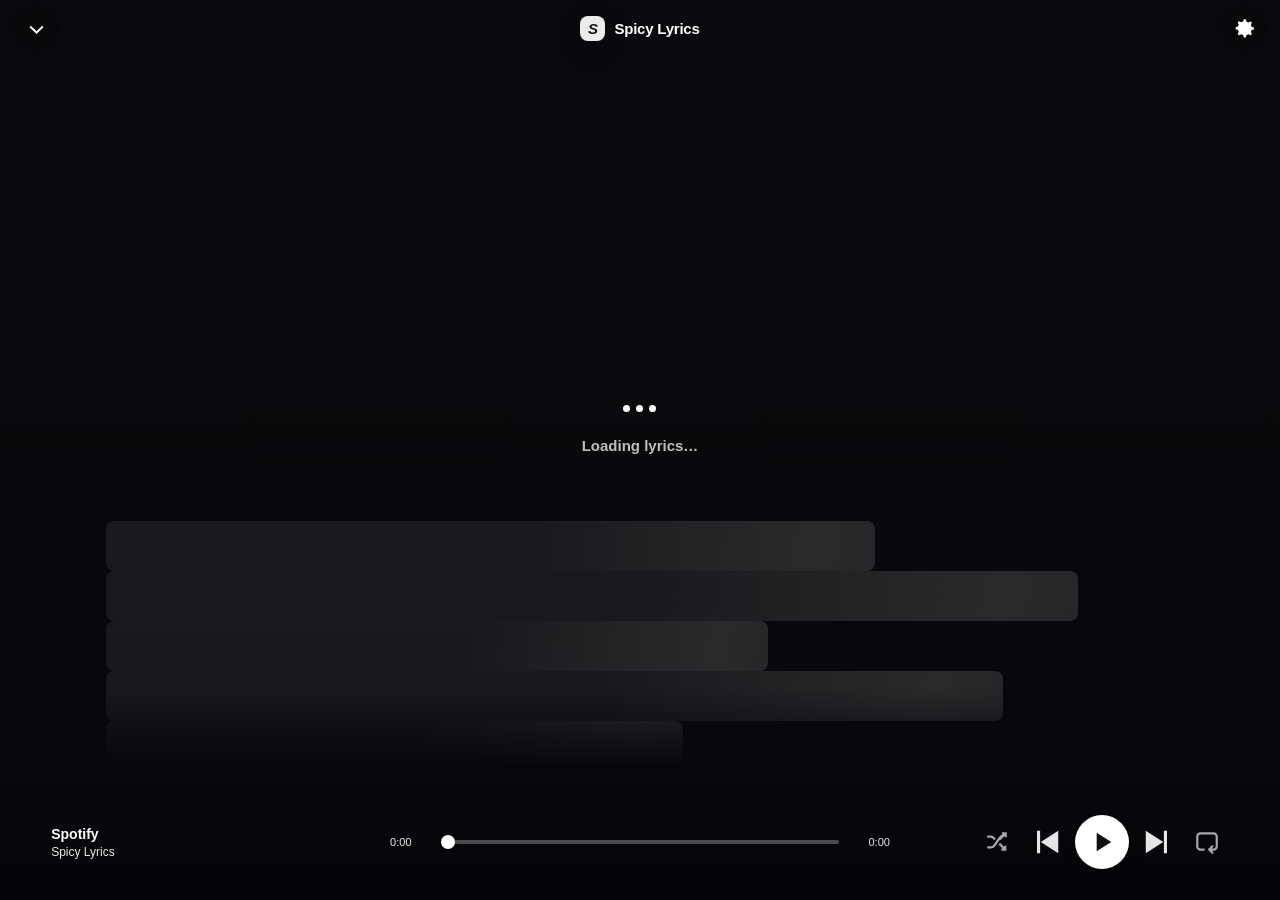
==== commit 00fe4aab: "Add settled shuffle and background controls with native persistence regression" ====
--- a/layout/Library/Application Support/EeveeSpotify.bundle/SpicyLyricsRenderer/index.html
+++ b/layout/Library/Application Support/EeveeSpotify.bundle/SpicyLyricsRenderer/index.html
@@ -99,7 +99,9 @@
     </div>
     <label class="setting-row"><span><strong>Romanized lyrics</strong><small>Use transliterated text when available</small></span><input id="romanized-toggle" type="checkbox"></label>
     <label class="setting-row"><span><strong>Translations</strong><small>Show translated lines below lyrics</small></span><input id="translation-toggle" type="checkbox" checked></label>
-    <label class="setting-row"><span><strong>Dynamic background</strong><small>Slowly move the blurred cover art</small></span><input id="background-toggle" type="checkbox" checked></label>
+    <label class="setting-row"><strong>Background style</strong><select id="background-style"><option value="artwork">Cover art</option><option value="gradient">Gradient</option></select></label>
+    <label class="setting-row"><strong>Dynamic background</strong><input id="background-toggle" type="checkbox" checked></label>
+    <label class="setting-range"><span><strong>Background speed</strong><output id="background-speed-output">1×</output></span><input id="background-speed" type="range" min="25" max="200" value="100" step="5" aria-label="Background speed"></label>
     <label class="setting-range"><span><strong>Lyric size</strong><output id="font-output">100%</output></span><input id="font-size" type="range" min="82" max="126" value="100" step="2" aria-label="Lyric size"></label>
     <label class="setting-range"><span><strong>Playback offset</strong><output id="offset-output">0 ms</output></span><small>Positive values delay lyrics; negative values show them earlier.</small><input id="playback-offset" type="range" min="-5000" max="5000" value="0" step="10" aria-label="Playback offset in milliseconds"></label>
     <p class="provider-note">Lyrics provided by Spicy Lyrics</p>
--- a/layout/Library/Application Support/EeveeSpotify.bundle/SpicyLyricsRenderer/styles.css
+++ b/layout/Library/Application Support/EeveeSpotify.bundle/SpicyLyricsRenderer/styles.css
@@ -45,14 +45,24 @@
   animation-play-state: paused;
 }
 #artwork-backdrop.is-animated { animation-play-state: running; }
+#artwork-backdrop[data-style="gradient"] {
+  filter: saturate(1.18);
+  background-size: 100% 100%;
+  transform: scale(1.5);
+  animation-name: gradient-drift;
+}
+@keyframes gradient-drift {
+  0%, 100% { transform: scale(1.5) translate3d(-5%, -3%, 0) rotate(-6deg); }
+  33% { transform: scale(1.6) translate3d(5%, 4%, 0) rotate(6deg); }
+  66% { transform: scale(1.55) translate3d(-2%, 5%, 0) rotate(-3deg); }
+}
 @keyframes artwork-drift {
   from { transform: scale(1.24) translate3d(-1%, 1%, 0); }
   to { transform: scale(1.28) translate3d(1%, -1%, 0); }
 }
 .contrast-veil {
   z-index: 1;
-  background: linear-gradient(180deg, rgba(8,10,14,.62), rgba(8,10,14,.64) 48%, rgba(4,6,11,.78)),
-    rgba(5,7,12,.2);
+  background: linear-gradient(180deg, rgba(8,10,14,.62) 20%, rgba(8,10,14,.5) 48%, rgba(4,6,11,.68));
 }
 
 #app {
@@ -114,6 +124,7 @@
   min-height: 44px;
   border: 0;
   padding: 3px 2px;
+  padding-inline-end: 5%;
   margin: 1% 0;
   color: var(--dim);
   background: transparent;
@@ -131,7 +142,7 @@
   cursor: pointer;
   -webkit-tap-highlight-color: transparent;
 }
-.lyric-line.opposite { text-align: right; transform-origin: right center; }
+.lyric-line.opposite { text-align: right; transform-origin: right center; padding-inline-start: 5%; padding-inline-end: 2px; }
 .lyric-line.rtl { direction: rtl; }
 .lyric-line.rtl:not(.opposite) { text-align: right; transform-origin: right center; }
 .lyric-line.rtl.opposite { text-align: left; transform-origin: left center; }
@@ -139,8 +150,18 @@
 .lyric-line.sung { opacity: .497; }
 .lyric-line.static { color: #fff; font-weight: 500; opacity: 1; cursor: default; transform: none; }
 .lyric-line.active { opacity: 1; }
+.lyric-line.effects-near { will-change: transform, opacity, text-shadow, scale, filter; backface-visibility: hidden; }
+.lyric-line.effects-near :is(.token, .letter, .dot) { will-change: transform, opacity, text-shadow, scale; backface-visibility: hidden; }
 .lyric-line:active { transform: scale(.975); }
-.line-text { display: block; min-width: 0; max-width: 100%; transition: color .18s ease, text-shadow .18s ease; }
+.line-text { display: block; min-width: 0; max-width: 100%; transition: color .18s ease; }
+/* The desktop active row paints beneath its individually animated glyphs.
+   Keep this clipped to text, without a shadowed duplicate or rectangular layer. */
+.lyric-line.active:not(.line-timed):not(.interlude):not(.static) > .line-text {
+  background-image: linear-gradient(180deg, rgba(255,255,255,.85) -20%, rgba(255,255,255,.35) 0%);
+  background-clip: text;
+  -webkit-background-clip: text;
+  -webkit-text-fill-color: transparent;
+}
 .lyric-line.line-timed { scale: 1; transition: scale .2s cubic-bezier(.37,0,.63,1), opacity .2s cubic-bezier(.37,0,.63,1); }
 .lyric-line.line-timed.active { scale: 1.05; }
 .lyric-line.line-timed.active > .line-text { --gradient-alpha: .85; }
@@ -148,7 +169,7 @@
 .word-space { display: inline-block; width: .32ch; white-space: pre; }
 .word-group.breakable { display: inline; white-space: normal; }
 .word-group.breakable .token { max-width: 100%; white-space: normal; overflow-wrap: anywhere; }
-.token, .letter { position: relative; display: inline-block; --fill: 0%; transform: translateY(calc(var(--effect-y, .01) * 1em)); scale: var(--effect-scale, .95); transform-origin: center center; }
+.token, .letter { position: relative; display: inline-block; --fill: 0%; transform: translateY(calc(var(--effect-y, .01) * var(--lead-font-size))); scale: var(--effect-scale, .95); transform-origin: center center; }
 .token, .letter, .lyric-line.line-timed > .line-text, .dot { text-shadow: 0 0 var(--text-shadow-blur-radius, 4px) rgba(255,255,255,var(--text-shadow-opacity, 0)); }
 .token, .letter, .lyric-line.line-timed > .line-text {
   --gradient-position: -20%;
@@ -160,6 +181,14 @@
   -webkit-background-clip: text;
   -webkit-text-fill-color: transparent;
 }
+.lyric-line:not(.not-sung):is(.active, .preview-held, .inline-visible) :is(.token:not(.emphasis), .letter).gradient-before {
+  background-image: none;
+  -webkit-text-fill-color: rgba(255,255,255,var(--gradient-alpha-end));
+}
+.lyric-line:not(.not-sung):is(.active, .preview-held, .inline-visible) :is(.token:not(.emphasis), .letter).gradient-after {
+  background-image: none;
+  -webkit-text-fill-color: rgba(255,255,255,var(--gradient-alpha));
+}
 .token::after { content: none; display: none; }
 .token.joins-next { transform-origin: right center; }
 .token.joins-previous { transform-origin: left center; }
@@ -169,10 +198,10 @@
 .rtl .token.joins-previous.joins-next { transform-origin: center center; }
 .token.emphasis { display: inline-flex; background-image: none; text-shadow: none; }
 .word-group.breakable .token.emphasis { display: inline; }
-.letter.space-letter { white-space: pre; min-width: .32ch; }
+.letter.space-letter { white-space: pre; min-width: .3ch; }
 .rtl .token { --gradient-degrees: -90deg; }
 .lyric-line.line-timed > .line-text { --gradient-degrees: 180deg; --gradient-alpha-end: .35; --gradient-position: inherit; }
-.lyric-line.background .token, .lyric-line.background .letter { --gradient-alpha: .6; --gradient-alpha-end: .3; }
+.lyric-line.background .token, .lyric-line.background .letter { --gradient-alpha: .85; --gradient-alpha-end: .3; }
 .lyric-line.not-sung :is(.token:not(.emphasis), .letter),
 .lyric-line.line-timed.not-sung > .line-text {
   background-image: none;
@@ -191,14 +220,18 @@
 .line-translation { display: block; margin-top: .38em; font-size: .46em; line-height: 1.22; letter-spacing: -.012em; color: var(--muted); font-weight: 630; }
 .lyric-line.background { font-size: calc(var(--lead-font-size) * .75); font-weight: 600; margin: -1% 0 1%; }
 .lyric-line.background.active { opacity: 1; }
-.lyric-line.interlude { min-height: 62px; display: flex; align-items: center; gap: .2em; cursor: default; }
+/* Keep PC scale timing, but give mobile's uneven frame cadence a longer,
+   gently accelerating opacity entrance instead of the 140 ms PC row fade. */
+.lyric-line.interlude { min-height: 62px; display: flex; align-items: center; gap: .2em; cursor: default; opacity: 0; transition: opacity .24s ease-in-out, transform .14s ease; }
+.lyric-line.interlude.active { opacity: 1; }
 .lyric-line.interlude .dot { display: inline-block; font-size: 1.3em; line-height: .65; color: #fff; transform: translateY(calc(var(--effect-y, 0) * 1em / 1.3)); scale: var(--effect-scale, .75); opacity: var(--effect-opacity, .35); }
-.dot-group { display: inline-flex; align-items: center; gap: .18rem; scale: 1; transform-origin: center; transition: scale .3s ease; }
-.interlude.pre-hidden .dot-group { scale: 0; transition: scale .4s cubic-bezier(.6,-.19,.89,.33); }
+.dot-group { display: inline-flex; align-items: center; gap: .18rem; scale: 1; opacity: 1; transform-origin: center; transition: scale .3s ease, opacity .3s ease; }
+.interlude:is(.pre-hidden, :not(.active)) .dot-group { scale: 0; transition: scale .4s cubic-bezier(.6,-.19,.89,.33), opacity .4s ease-in-out; }
+.interlude.pre-hidden .dot-group { opacity: 0; }
 @supports (transition-timing-function: linear(0, 1)) {
-  .interlude.pre-hidden .dot-group { transition-timing-function: linear(0, -0.006 9.4%, -0.029 18%, -0.157 43.3%, -0.185 51.4%, -0.189 55.9%, -0.182 60%, -0.163 63.9%, -0.133 67.6%, -0.074 72.3%, 0.006 76.7%, 0.238 85%, 0.566 92.7%, 1); }
-}
-#lyrics .lyric-line.interlude:not(.active) { display: none; height: 0; min-height: 0; margin: 0; padding: 0; overflow: hidden; }
+  .interlude:is(.pre-hidden, :not(.active)) .dot-group { transition-timing-function: linear(0, -0.006 9.4%, -0.029 18%, -0.157 43.3%, -0.185 51.4%, -0.189 55.9%, -0.182 60%, -0.163 63.9%, -0.133 67.6%, -0.074 72.3%, 0.006 76.7%, 0.238 85%, 0.566 92.7%, 1), ease-in-out; }
+}
+#lyrics .lyric-line.interlude:not(.active) { display: flex; height: 0; min-height: 0; margin: 0; padding: 0; overflow: hidden; }
 
 .lyrics-state { position: absolute; inset: 0; display: grid; place-content: center; justify-items: center; gap: 12px; color: rgba(255,255,255,.74); font-size: 15px; font-weight: 650; text-align: center; }
 .lyrics-state p { margin: 0; max-width: 250px; line-height: 1.4; }
@@ -239,6 +272,8 @@
 .transport-button svg.smart-shuffle-mark { display: none; position: absolute; top: 0; left: 1px; width: 13px; height: 13px; }
 #shuffle-button[data-mode="smart"] .smart-shuffle-mark { display: block; }
 .transport-button:disabled { opacity: .28; pointer-events: none; }
+#shuffle-button.pending:disabled { opacity: .9; }
+#shuffle-button.pending.active:disabled { opacity: 1; }
 .repeat-one { display: none; position: absolute; inset: 0; place-items: center; padding-top: 1px; font-size: 8px; font-weight: 900; color: currentColor; }
 #repeat-button[data-mode="track"] .repeat-one { display: grid; }
 #repeat-button[data-mode="track"] svg { opacity: .82; }
@@ -249,7 +284,8 @@
 .pause-icon { display: none; }
 .is-playing .play-icon { display: none; }
 .is-playing .pause-icon { display: block; }
-button.pending { opacity: .55; pointer-events: none; }
+button.pending { pointer-events: none; }
+button.pending:not(#shuffle-button) { opacity: .55; }
 button:focus-visible, input:focus-visible { outline: 2px solid #fff; outline-offset: 3px; }
 
 .settings-scrim { position: fixed; z-index: 8; inset: 0; background: rgba(0,0,0,.48); backdrop-filter: blur(5px); animation: fade-in .2s ease; }
@@ -266,6 +302,7 @@
 .setting-row input::after { content: ""; display: block; width: 24px; height: 24px; border-radius: 50%; background: #fff; box-shadow: 0 2px 6px rgba(0,0,0,.3); transition: transform .25s var(--ease-spring); }
 .setting-row input:checked { background: #1ed760; }
 .setting-row input:checked::after { transform: translateX(20px); }
+.setting-row select { max-width: 55%; min-height: 44px; border: 1px solid rgba(255,255,255,.24); border-radius: 8px; padding: 0 10px; background: #292929; color: #fff; font: inherit; font-size: 14px; }
 .setting-range { display: block; padding: 17px 0 12px; border-top: 1px solid rgba(255,255,255,.09); }
 .setting-range span { display: flex; justify-content: space-between; margin-bottom: 9px; }
 .setting-range output { color: var(--muted); font-size: 12px; }
@@ -389,9 +426,11 @@
 
 @media (prefers-contrast: more) {
   :root { --muted: rgba(255,255,255,.9); --dim: #ccc; }
+  .contrast-veil { background: rgba(8,10,14,.7); }
   .icon-button, .settings-sheet { border: 1px solid rgba(255,255,255,.32); }
   #lyrics .lyric-line { opacity: 1; --line-blur: 0px !important; }
   #lyrics .lyric-line :is(.token, .letter, .line-text) { --gradient-alpha: 1; --gradient-alpha-end: .85; }
 }
+.native-high-contrast .contrast-veil { background: rgba(8,10,14,.7); }
 .native-high-contrast #lyrics .lyric-line { opacity: 1; --line-blur: 0px !important; }
 .native-high-contrast #lyrics .lyric-line :is(.token, .letter, .line-text) { --gradient-alpha: 1; --gradient-alpha-end: .85; }
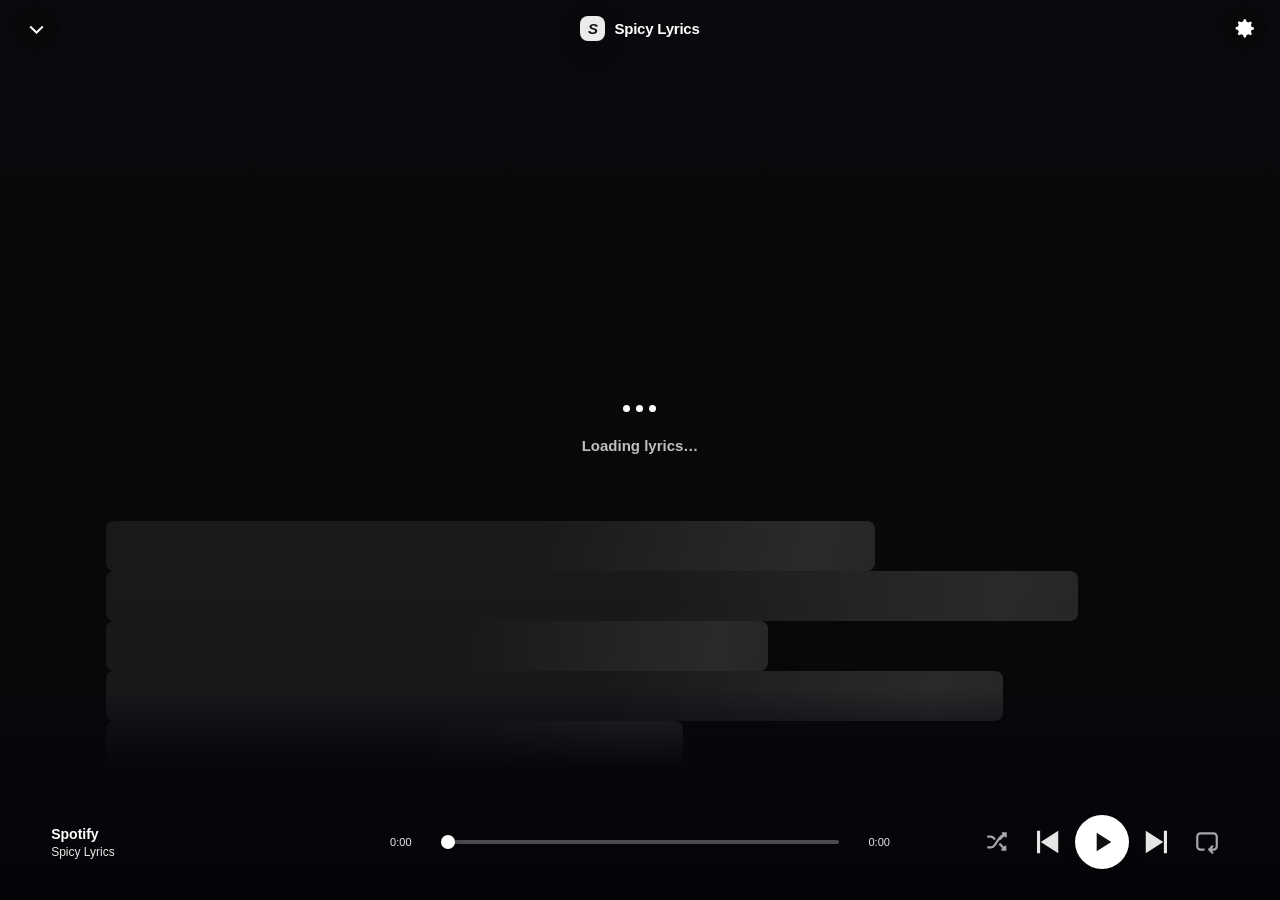
==== commit 09dc8c57: "Verify live background motion, settings access and settled layout" ====
--- a/layout/Library/Application Support/EeveeSpotify.bundle/SpicyLyricsRenderer/index.html
+++ b/layout/Library/Application Support/EeveeSpotify.bundle/SpicyLyricsRenderer/index.html
@@ -101,7 +101,7 @@
     <label class="setting-row"><span><strong>Translations</strong><small>Show translated lines below lyrics</small></span><input id="translation-toggle" type="checkbox" checked></label>
     <label class="setting-row"><strong>Background style</strong><select id="background-style"><option value="artwork">Cover art</option><option value="gradient">Gradient</option></select></label>
     <label class="setting-row"><strong>Dynamic background</strong><input id="background-toggle" type="checkbox" checked></label>
-    <label class="setting-range"><span><strong>Background speed</strong><output id="background-speed-output">1×</output></span><input id="background-speed" type="range" min="25" max="200" value="100" step="5" aria-label="Background speed"></label>
+    <label class="setting-range"><span><strong>Background speed</strong><output id="background-speed-output">1×</output></span><input id="background-speed" type="range" min="25" max="200" value="100" step="5" aria-label="Background speed"><small id="background-motion-note" hidden>Reduced Motion is on</small></label>
     <label class="setting-range"><span><strong>Lyric size</strong><output id="font-output">100%</output></span><input id="font-size" type="range" min="82" max="126" value="100" step="2" aria-label="Lyric size"></label>
     <label class="setting-range"><span><strong>Playback offset</strong><output id="offset-output">0 ms</output></span><small>Positive values delay lyrics; negative values show them earlier.</small><input id="playback-offset" type="range" min="-5000" max="5000" value="0" step="10" aria-label="Playback offset in milliseconds"></label>
     <p class="provider-note">Lyrics provided by Spicy Lyrics</p>
--- a/layout/Library/Application Support/EeveeSpotify.bundle/SpicyLyricsRenderer/styles.css
+++ b/layout/Library/Application Support/EeveeSpotify.bundle/SpicyLyricsRenderer/styles.css
@@ -38,10 +38,11 @@
   background-color: #080808;
   background-size: cover;
   background-position: center;
-  filter: blur(6px) saturate(1.18);
+  filter: blur(2px) saturate(1.18);
   opacity: 1;
   transform: scale(1.24);
   animation: artwork-drift 24s ease-in-out infinite alternate;
+  animation-delay: -6s;
   animation-play-state: paused;
 }
 #artwork-backdrop.is-animated { animation-play-state: running; }
@@ -57,13 +58,14 @@
   66% { transform: scale(1.55) translate3d(-2%, 5%, 0) rotate(-3deg); }
 }
 @keyframes artwork-drift {
-  from { transform: scale(1.24) translate3d(-1%, 1%, 0); }
-  to { transform: scale(1.28) translate3d(1%, -1%, 0); }
+  from { transform: scale(1.24) translate3d(-4%, 4%, 0); }
+  to { transform: scale(1.28) translate3d(4%, -4%, 0); }
 }
 .contrast-veil {
   z-index: 1;
-  background: linear-gradient(180deg, rgba(8,10,14,.62) 20%, rgba(8,10,14,.5) 48%, rgba(4,6,11,.68));
-}
+  background: linear-gradient(180deg, rgba(8,10,14,.62) 14%, rgba(8,10,14,.1) 36%, rgba(8,10,14,.1) 64%, rgba(4,6,11,.68) 87%);
+}
+.contrast-veil::after { content: ""; position: absolute; inset: 14% 0 10%; background: linear-gradient(transparent, rgba(8,10,14,var(--artwork-readability,0)) 20%, rgba(8,10,14,var(--artwork-readability,0)) 80%, transparent); }
 
 #app {
   position: relative;
@@ -286,7 +288,7 @@
 .is-playing .pause-icon { display: block; }
 button.pending { pointer-events: none; }
 button.pending:not(#shuffle-button) { opacity: .55; }
-button:focus-visible, input:focus-visible { outline: 2px solid #fff; outline-offset: 3px; }
+button:focus-visible, input:focus-visible, select:focus-visible { outline: 2px solid #fff; outline-offset: 3px; }
 
 .settings-scrim { position: fixed; z-index: 8; inset: 0; background: rgba(0,0,0,.48); backdrop-filter: blur(5px); animation: fade-in .2s ease; }
 .settings-sheet { position: fixed; z-index: 9; right: max(14px, var(--safe-right)); top: calc(var(--safe-top) + 60px); width: min(370px, calc(100vw - var(--safe-left) - var(--safe-right) - 28px)); max-height: calc(100vh - var(--safe-top) - var(--safe-bottom) - 72px); overflow-y: auto; overscroll-behavior: contain; padding: 8px 18px calc(20px + var(--safe-bottom)); border: 1px solid rgba(255,255,255,.11); border-radius: 22px; background: rgba(20,20,20,.9); box-shadow: 0 24px 80px rgba(0,0,0,.5); backdrop-filter: blur(34px) saturate(1.25); animation: sheet-in .32s var(--ease-spring); }
